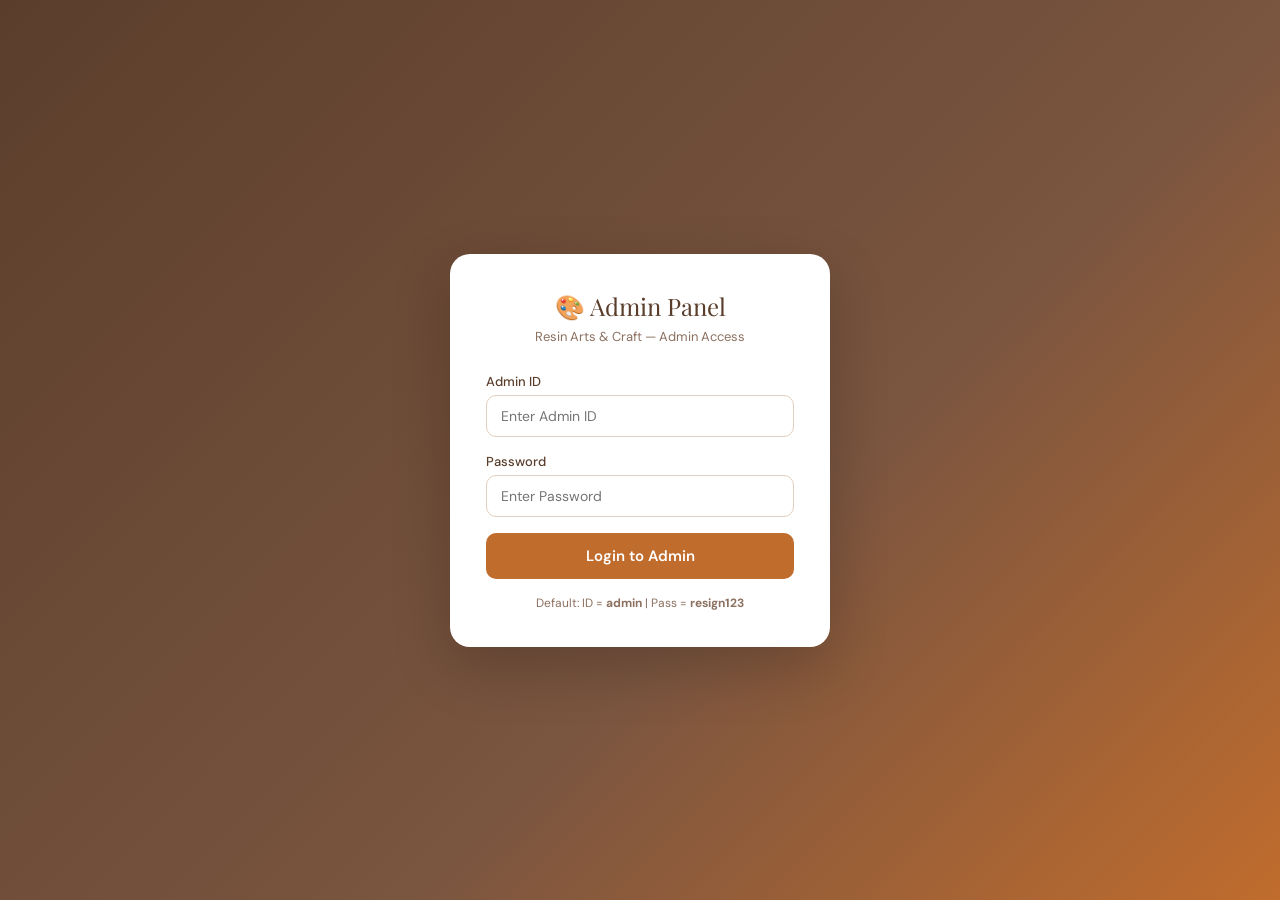
==== admin/index.html @ cc7c03fd "Add files via upload" ====
<!DOCTYPE html>
<html lang="en">
<head>
<meta charset="UTF-8">
<meta name="viewport" content="width=device-width, initial-scale=1.0">
<title>Admin — Resin Arts & Craft</title>
<link href="https://fonts.googleapis.com/css2?family=Playfair+Display:wght@700&family=DM+Sans:wght@300;400;500;600&display=swap" rel="stylesheet">
<style>
:root {
  --brown: #5a3e2b; --amber: #c06c2d; --amber-light: #e8956d;
  --amber-pale: #fde8d8; --cream: #fdf6ee; --warm: #f5ebe0;
  --text: #2d1f14; --muted: #8c7060; --white: #ffffff;
  --success: #2d7a4f; --danger: #c0392b; --pending: #e67e22;
  --confirmed: #2980b9; --shipped: #8e44ad; --delivered: #27ae60;
}
* { box-sizing: border-box; margin: 0; padding: 0; }
body { font-family: 'DM Sans', sans-serif; background: var(--cream); color: var(--text); }

/* LOGIN SCREEN */
#loginScreen {
  min-height: 100vh; display: flex; align-items: center; justify-content: center;
  background: linear-gradient(135deg, var(--brown) 0%, #7a5540 60%, var(--amber) 100%);
  padding: 20px;
}
.login-card {
  background: white; border-radius: 20px; padding: 36px;
  width: 100%; max-width: 380px; box-shadow: 0 20px 60px rgba(0,0,0,0.2);
}
.login-logo { font-family: 'Playfair Display', serif; font-size: 24px; color: var(--brown); text-align: center; margin-bottom: 6px; }
.login-sub { text-align: center; color: var(--muted); font-size: 13px; margin-bottom: 28px; }
.form-group { margin-bottom: 16px; }
.form-group label { display: block; font-size: 13px; font-weight: 500; color: var(--brown); margin-bottom: 5px; }
.form-group input {
  width: 100%; padding: 11px 14px; border: 1.5px solid #e0d0c0;
  border-radius: 10px; font-size: 14px; font-family: 'DM Sans', sans-serif;
  color: var(--text); transition: border-color 0.2s;
}
.form-group input:focus { outline: none; border-color: var(--amber); }
.btn-primary {
  width: 100%; padding: 13px; background: var(--amber); color: white;
  border: none; border-radius: 10px; font-size: 15px; font-weight: 600;
  cursor: pointer; font-family: 'DM Sans', sans-serif; transition: background 0.2s;
}
.btn-primary:hover { background: #a85a24; }
.login-err { color: var(--danger); font-size: 13px; text-align: center; margin-bottom: 12px; display: none; }

/* ADMIN APP */
#adminApp { display: none; }

/* SIDEBAR */
.sidebar {
  position: fixed; left: 0; top: 0; bottom: 0; width: 230px;
  background: var(--brown); z-index: 100; overflow-y: auto;
  transition: transform 0.3s;
}
@media (max-width: 700px) {
  .sidebar { transform: translateX(-100%); }
  .sidebar.open { transform: translateX(0); }
}
.sidebar-logo { padding: 24px 20px 16px; border-bottom: 1px solid rgba(255,255,255,0.1); }
.sidebar-logo .s-title { font-family: 'Playfair Display', serif; color: white; font-size: 17px; }
.sidebar-logo .s-sub { color: rgba(255,255,255,0.55); font-size: 11px; margin-top: 2px; }
.nav-item {
  display: flex; align-items: center; gap: 10px;
  padding: 13px 20px; color: rgba(255,255,255,0.7); cursor: pointer;
  font-size: 14px; font-weight: 500; transition: all 0.18s;
  border-left: 3px solid transparent;
}
.nav-item:hover { color: white; background: rgba(255,255,255,0.07); }
.nav-item.active { color: white; background: rgba(255,255,255,0.12); border-left-color: var(--amber-light); }
.nav-icon { font-size: 18px; width: 22px; text-align: center; }
.nav-badge { margin-left: auto; background: var(--amber-light); color: white; border-radius: 10px; padding: 1px 8px; font-size: 11px; font-weight: 700; }
.nav-section { padding: 16px 20px 6px; font-size: 10px; text-transform: uppercase; letter-spacing: 1px; color: rgba(255,255,255,0.35); font-weight: 600; }
.sidebar-logout {
  position: sticky; bottom: 0;
  padding: 14px 20px; border-top: 1px solid rgba(255,255,255,0.1);
  color: rgba(255,255,255,0.6); cursor: pointer; font-size: 14px;
  display: flex; align-items: center; gap: 8px;
  background: var(--brown); transition: color 0.18s;
}
.sidebar-logout:hover { color: white; }

/* MAIN CONTENT */
.main {
  margin-left: 230px; min-height: 100vh; padding: 0;
}
@media (max-width: 700px) { .main { margin-left: 0; } }

/* TOPBAR */
.topbar {
  background: white; border-bottom: 1px solid var(--warm);
  padding: 0 24px; height: 58px;
  display: flex; align-items: center; justify-content: space-between;
  position: sticky; top: 0; z-index: 50;
  box-shadow: 0 1px 8px rgba(0,0,0,0.05);
}
.topbar-title { font-size: 17px; font-weight: 600; color: var(--brown); }
.menu-toggle { display: none; background: none; border: none; font-size: 22px; cursor: pointer; color: var(--brown); }
@media (max-width: 700px) { .menu-toggle { display: block; } }
.topbar-right { display: flex; align-items: center; gap: 10px; }
.admin-badge { background: var(--amber-pale); color: var(--amber); border-radius: 8px; padding: 4px 10px; font-size: 12px; font-weight: 600; }

/* PAGE */
.page { padding: 24px; display: none; }
.page.active { display: block; }

/* STATS */
.stats-grid { display: grid; grid-template-columns: repeat(auto-fit, minmax(140px, 1fr)); gap: 14px; margin-bottom: 24px; }
.stat-card { background: white; border-radius: 14px; padding: 18px; box-shadow: 0 2px 12px rgba(90,62,43,0.08); }
.stat-icon { font-size: 26px; margin-bottom: 8px; }
.stat-num { font-size: 26px; font-weight: 700; color: var(--brown); }
.stat-label { font-size: 12px; color: var(--muted); margin-top: 2px; }
.stat-sub { font-size: 12px; color: var(--amber); font-weight: 600; margin-top: 2px; }

/* TABLE */
.section-card { background: white; border-radius: 14px; box-shadow: 0 2px 12px rgba(90,62,43,0.08); overflow: hidden; margin-bottom: 20px; }
.section-card-header { padding: 16px 20px; border-bottom: 1px solid var(--warm); display: flex; align-items: center; justify-content: space-between; flex-wrap: wrap; gap: 10px; }
.section-card-title { font-weight: 600; font-size: 16px; color: var(--brown); }
.table-wrap { overflow-x: auto; }
table { width: 100%; border-collapse: collapse; }
th { background: var(--cream); padding: 11px 14px; text-align: left; font-size: 12px; font-weight: 600; text-transform: uppercase; letter-spacing: 0.5px; color: var(--muted); white-space: nowrap; }
td { padding: 11px 14px; border-top: 1px solid var(--warm); font-size: 13px; vertical-align: middle; }
tr:hover td { background: #fdf9f6; }
.product-thumb { width: 44px; height: 44px; border-radius: 8px; object-fit: cover; }
.tag { display: inline-block; border-radius: 20px; padding: 3px 10px; font-size: 11px; font-weight: 600; }
.tag-pending   { background: #fef3e2; color: var(--pending); }
.tag-confirmed { background: #e8f4fd; color: var(--confirmed); }
.tag-shipped   { background: #f4ecfe; color: var(--shipped); }
.tag-delivered { background: #e8f8f0; color: var(--delivered); }
.tag-cancelled { background: #fde8e8; color: var(--danger); }
.tag-cat { background: var(--amber-pale); color: var(--amber); }

/* BUTTONS */
.btn-sm { padding: 5px 12px; border-radius: 7px; font-size: 12px; font-weight: 600; cursor: pointer; border: none; font-family: 'DM Sans', sans-serif; transition: all 0.18s; }
.btn-danger { background: #fde8e8; color: var(--danger); }
.btn-danger:hover { background: var(--danger); color: white; }
.btn-edit { background: var(--amber-pale); color: var(--amber); }
.btn-edit:hover { background: var(--amber); color: white; }
.btn-view { background: #e8f4fd; color: var(--confirmed); }
.btn-view:hover { background: var(--confirmed); color: white; }
.btn-add { background: var(--amber); color: white; border: none; border-radius: 10px; padding: 9px 18px; font-size: 13px; font-weight: 600; cursor: pointer; font-family: 'DM Sans', sans-serif; transition: background 0.2s; }
.btn-add:hover { background: #a85a24; }

/* SEARCH */
.table-search { padding: 8px 14px; border: 1.5px solid #e0d0c0; border-radius: 8px; font-size: 13px; font-family: 'DM Sans', sans-serif; width: min(200px, 100%); }
.table-search:focus { outline: none; border-color: var(--amber); }
select.table-search { width: auto; cursor: pointer; }

/* MODAL */
.modal-overlay {
  position: fixed; inset: 0; background: rgba(0,0,0,0.5);
  z-index: 400; display: flex; align-items: center; justify-content: center;
  padding: 16px; opacity: 0; pointer-events: none; transition: opacity 0.22s;
}
.modal-overlay.show { opacity: 1; pointer-events: all; }
.modal-box {
  background: white; border-radius: 18px; width: 100%; max-width: 500px;
  padding: 26px; box-shadow: 0 20px 60px rgba(0,0,0,0.2);
  transform: translateY(24px); transition: transform 0.25s;
  max-height: 90vh; overflow-y: auto;
}
.modal-overlay.show .modal-box { transform: translateY(0); }
.modal-header { display: flex; align-items: center; justify-content: space-between; margin-bottom: 20px; }
.modal-header h3 { font-family: 'Playfair Display', serif; font-size: 20px; color: var(--brown); }
.btn-close { background: none; border: none; font-size: 24px; cursor: pointer; color: var(--muted); line-height: 1; }
.modal-actions { display: flex; gap: 10px; margin-top: 20px; }
.btn-cancel-modal { flex: 1; padding: 11px; background: var(--warm); color: var(--brown); border: none; border-radius: 9px; cursor: pointer; font-size: 14px; font-family: 'DM Sans', sans-serif; }
.btn-save { flex: 2; padding: 11px; background: var(--amber); color: white; border: none; border-radius: 9px; cursor: pointer; font-size: 14px; font-weight: 600; font-family: 'DM Sans', sans-serif; }

/* IMAGE PREVIEW */
.img-preview { width: 100%; height: 160px; object-fit: cover; border-radius: 10px; margin-top: 8px; display: none; }
.img-preview.show { display: block; }
.upload-area {
  border: 2px dashed #e0d0c0; border-radius: 10px; padding: 20px;
  text-align: center; cursor: pointer; transition: border-color 0.2s; position: relative;
}
.upload-area:hover { border-color: var(--amber); }
.upload-area input { position: absolute; inset: 0; opacity: 0; cursor: pointer; }
.upload-area p { color: var(--muted); font-size: 13px; }
.upload-area .u-icon { font-size: 28px; margin-bottom: 6px; }

/* ORDER DETAIL */
.order-detail-grid { display: grid; gap: 10px; }
.order-detail-row { display: flex; justify-content: space-between; font-size: 14px; padding: 6px 0; border-bottom: 1px solid var(--warm); }
.order-detail-row:last-child { border: none; }
.order-detail-label { color: var(--muted); }
.order-detail-val { font-weight: 600; text-align: right; max-width: 60%; word-break: break-word; }
.status-select { border: 1.5px solid #e0d0c0; border-radius: 8px; padding: 5px 10px; font-size: 13px; font-family: 'DM Sans', sans-serif; cursor: pointer; }

/* TOAST */
.toast {
  position: fixed; bottom: 24px; left: 50%; transform: translateX(-50%) translateY(60px);
  background: var(--success); color: white; border-radius: 12px;
  padding: 12px 22px; font-size: 14px; font-weight: 500;
  z-index: 9999; transition: transform 0.3s, opacity 0.3s; opacity: 0; white-space: nowrap;
}
.toast.show { transform: translateX(-50%) translateY(0); opacity: 1; }

/* EMPTY */
.empty-state { text-align: center; padding: 50px 20px; color: var(--muted); }
.empty-state .icon { font-size: 40px; margin-bottom: 10px; }

/* MOBILE OVERLAY */
.mob-overlay { display: none; position: fixed; inset: 0; background: rgba(0,0,0,0.4); z-index: 90; }
@media (max-width: 700px) { .mob-overlay.show { display: block; } }
</style>
</head>
<body>

<!-- LOGIN SCREEN -->
<div id="loginScreen">
  <div class="login-card">
    <div class="login-logo">🎨 Admin Panel</div>
    <div class="login-sub">Resin Arts & Craft — Admin Access</div>
    <div class="login-err" id="loginErr">Incorrect ID or password</div>
    <div class="form-group">
      <label>Admin ID</label>
      <input type="text" id="adminId" placeholder="Enter Admin ID" autocomplete="off">
    </div>
    <div class="form-group">
      <label>Password</label>
      <input type="password" id="adminPass" placeholder="Enter Password">
    </div>
    <button class="btn-primary" onclick="doAdminLogin()">Login to Admin</button>
    <p style="text-align:center;margin-top:16px;font-size:12px;color:var(--muted)">Default: ID = <strong>admin</strong> | Pass = <strong>resign123</strong></p>
  </div>
</div>

<!-- ADMIN APP -->
<div id="adminApp">
  <div class="mob-overlay" id="mobOverlay" onclick="closeSidebar()"></div>

  <!-- SIDEBAR -->
  <div class="sidebar" id="sidebar">
    <div class="sidebar-logo">
      <div class="s-title">Resin Arts & Craft</div>
      <div class="s-sub">Admin Dashboard</div>
    </div>
    <div class="nav-section">Main</div>
    <div class="nav-item active" onclick="showPage('dashboard', this)">
      <span class="nav-icon">📊</span> Dashboard
    </div>
    <div class="nav-section">Store</div>
    <div class="nav-item" onclick="showPage('products', this)">
      <span class="nav-icon">📦</span> Products
    </div>
    <div class="nav-item" onclick="showPage('orders', this)" id="navOrders">
      <span class="nav-icon">🛍</span> Orders
      <span class="nav-badge" id="pendingBadge">0</span>
    </div>
    <div class="nav-section">Settings</div>
    <div class="nav-item" onclick="showPage('settings', this)">
      <span class="nav-icon">⚙️</span> Settings
    </div>
    <div class="sidebar-logout" onclick="adminLogout()">
      <span>🚪</span> Logout
    </div>
  </div>

  <!-- MAIN -->
  <div class="main">
    <div class="topbar">
      <div style="display:flex;align-items:center;gap:12px">
        <button class="menu-toggle" onclick="toggleSidebar()">☰</button>
        <span class="topbar-title" id="topbarTitle">Dashboard</span>
      </div>
      <div class="topbar-right">
        <span class="admin-badge">Admin</span>
      </div>
    </div>

    <!-- DASHBOARD PAGE -->
    <div class="page active" id="page-dashboard">
      <div class="stats-grid" id="statsGrid"></div>
      <div class="section-card">
        <div class="section-card-header">
          <span class="section-card-title">Recent Orders</span>
          <button class="btn-add" onclick="showPage('orders', document.querySelector('[onclick*=orders]'))">View All</button>
        </div>
        <div class="table-wrap">
          <table>
            <thead><tr><th>Order ID</th><th>Customer</th><th>Total</th><th>Status</th><th>Date</th></tr></thead>
            <tbody id="recentOrdersBody"></tbody>
          </table>
        </div>
      </div>
    </div>

    <!-- PRODUCTS PAGE -->
    <div class="page" id="page-products">
      <div class="section-card">
        <div class="section-card-header">
          <span class="section-card-title">All Products</span>
          <div style="display:flex;gap:8px;flex-wrap:wrap">
            <input type="text" class="table-search" placeholder="Search..." id="productSearch" oninput="renderProductTable()">
            <button class="btn-add" onclick="openProductModal()">+ Add Product</button>
          </div>
        </div>
        <div class="table-wrap">
          <table>
            <thead><tr><th>Image</th><th>Name</th><th>Price</th><th>Category</th><th>Actions</th></tr></thead>
            <tbody id="productTableBody"></tbody>
          </table>
        </div>
      </div>
    </div>

    <!-- ORDERS PAGE -->
    <div class="page" id="page-orders">
      <div class="section-card">
        <div class="section-card-header">
          <span class="section-card-title">All Orders</span>
          <div style="display:flex;gap:8px;flex-wrap:wrap">
            <input type="text" class="table-search" placeholder="Search..." id="orderSearch" oninput="renderOrderTable()">
            <select class="table-search" id="statusFilter" onchange="renderOrderTable()">
              <option value="">All Status</option>
              <option value="Pending">Pending</option>
              <option value="Confirmed">Confirmed</option>
              <option value="Shipped">Shipped</option>
              <option value="Delivered">Delivered</option>
              <option value="Cancelled">Cancelled</option>
            </select>
          </div>
        </div>
        <div class="table-wrap">
          <table>
            <thead><tr><th>Order ID</th><th>Customer</th><th>Phone</th><th>Items</th><th>Total</th><th>Status</th><th>Date</th><th>Actions</th></tr></thead>
            <tbody id="orderTableBody"></tbody>
          </table>
        </div>
      </div>
    </div>

    <!-- SETTINGS PAGE -->
    <div class="page" id="page-settings">
      <div class="section-card">
        <div class="section-card-header">
          <span class="section-card-title">Change Admin Password</span>
        </div>
        <div style="padding:20px;max-width:400px">
          <div class="form-group"><label>Current Password</label><input type="password" id="currPass" placeholder="Current password"></div>
          <div class="form-group"><label>New Password</label><input type="password" id="newPass" placeholder="New password (min 6 chars)"></div>
          <div class="form-group"><label>Confirm New Password</label><input type="password" id="confPass" placeholder="Confirm new password"></div>
          <button class="btn-primary" onclick="changePassword()">Update Password</button>
        </div>
      </div>
      <div class="section-card" style="margin-top:20px">
        <div class="section-card-header"><span class="section-card-title">Danger Zone</span></div>
        <div style="padding:20px">
          <p style="font-size:13px;color:var(--muted);margin-bottom:14px">These actions are irreversible. Use with caution.</p>
          <button class="btn-sm btn-danger" style="padding:9px 16px;font-size:13px" onclick="clearAllOrders()">🗑 Clear All Orders</button>
        </div>
      </div>
    </div>
  </div>
</div>

<!-- PRODUCT MODAL -->
<div class="modal-overlay" id="productModal">
  <div class="modal-box">
    <div class="modal-header">
      <h3 id="productModalTitle">Add Product</h3>
      <button class="btn-close" onclick="closeProductModal()">×</button>
    </div>
    <div class="form-group"><label>Product Name *</label><input type="text" id="pName" placeholder="e.g. Resin Wall Clock"></div>
    <div class="form-group"><label>Price (₹) *</label><input type="number" id="pPrice" placeholder="e.g. 1200" min="0"></div>
    <div class="form-group"><label>Category *</label>
      <input type="text" id="pCat" placeholder="e.g. Home Décor, Jewellery, Frames..." list="catList">
      <datalist id="catList"></datalist>
    </div>
    <div class="form-group"><label>Description</label><textarea id="pDesc" style="width:100%;padding:10px 14px;border:1.5px solid #e0d0c0;border-radius:10px;font-size:14px;font-family:'DM Sans',sans-serif;resize:none;height:80px" placeholder="Short description of the product..."></textarea></div>
    <div class="form-group">
      <label>Product Image</label>
      <div class="upload-area" id="uploadArea">
        <input type="file" id="pImage" accept="image/*" onchange="previewImage(this)">
        <div class="u-icon">📷</div>
        <p>Click to upload image (JPG, PNG)</p>
      </div>
      <img class="img-preview" id="imgPreview" alt="Preview">
    </div>
    <div class="modal-actions">
      <button class="btn-cancel-modal" onclick="closeProductModal()">Cancel</button>
      <button class="btn-save" onclick="saveProduct()">Save Product</button>
    </div>
  </div>
</div>

<!-- ORDER DETAIL MODAL -->
<div class="modal-overlay" id="orderDetailModal">
  <div class="modal-box" id="orderDetailBox"></div>
</div>

<!-- TOAST -->
<div class="toast" id="toast"></div>

<script>
// ══════════════════════════════════════════
// DATA
// ══════════════════════════════════════════
const PRODUCTS_KEY = 'resign_products';
const ORDERS_KEY   = 'resign_orders';
const ADMIN_KEY    = 'resign_admin';

function getProducts() { try { return JSON.parse(localStorage.getItem(PRODUCTS_KEY)) || []; } catch(e) { return []; } }
function getOrders()   { try { return JSON.parse(localStorage.getItem(ORDERS_KEY))   || []; } catch(e) { return []; } }
function getAdmin()    { try { return JSON.parse(localStorage.getItem(ADMIN_KEY))    || { id: 'admin', password: 'resign123' }; } catch(e) { return { id: 'admin', password: 'resign123' }; } }
function saveProducts(d) { localStorage.setItem(PRODUCTS_KEY, JSON.stringify(d)); }
function saveOrders(d)   { localStorage.setItem(ORDERS_KEY, JSON.stringify(d)); }
function saveAdmin(d)    { localStorage.setItem(ADMIN_KEY, JSON.stringify(d)); }

// ══════════════════════════════════════════
// LOGIN
// ══════════════════════════════════════════
let adminSession = false;

function doAdminLogin() {
  const id   = document.getElementById('adminId').value.trim();
  const pass = document.getElementById('adminPass').value;
  const admin = getAdmin();
  if (id === admin.id && pass === admin.password) {
    adminSession = true;
    document.getElementById('loginScreen').style.display = 'none';
    document.getElementById('adminApp').style.display = 'block';
    initAdmin();
  } else {
    document.getElementById('loginErr').style.display = 'block';
    setTimeout(() => document.getElementById('loginErr').style.display = 'none', 3000);
  }
}

document.getElementById('adminPass').addEventListener('keydown', e => {
  if (e.key === 'Enter') doAdminLogin();
});

function adminLogout() {
  if (!confirm('Logout from admin?')) return;
  adminSession = false;
  document.getElementById('adminApp').style.display = 'none';
  document.getElementById('loginScreen').style.display = 'flex';
  document.getElementById('adminId').value = '';
  document.getElementById('adminPass').value = '';
}

// ══════════════════════════════════════════
// NAVIGATION
// ══════════════════════════════════════════
function showPage(name, el) {
  document.querySelectorAll('.page').forEach(p => p.classList.remove('active'));
  document.querySelectorAll('.nav-item').forEach(n => n.classList.remove('active'));
  document.getElementById('page-' + name).classList.add('active');
  if (el) el.classList.add('active');
  const titles = { dashboard: 'Dashboard', products: 'Products', orders: 'Orders', settings: 'Settings' };
  document.getElementById('topbarTitle').textContent = titles[name] || name;
  if (name === 'products') renderProductTable();
  if (name === 'orders') renderOrderTable();
  if (name === 'dashboard') renderDashboard();
  closeSidebar();
}

function toggleSidebar() {
  document.getElementById('sidebar').classList.toggle('open');
  document.getElementById('mobOverlay').classList.toggle('show');
}
function closeSidebar() {
  document.getElementById('sidebar').classList.remove('open');
  document.getElementById('mobOverlay').classList.remove('show');
}

// ══════════════════════════════════════════
// INIT
// ══════════════════════════════════════════
function initAdmin() {
  renderDashboard();
  updatePendingBadge();
}

function updatePendingBadge() {
  const orders = getOrders();
  const pending = orders.filter(o => o.status === 'Pending').length;
  document.getElementById('pendingBadge').textContent = pending;
}

// ══════════════════════════════════════════
// DASHBOARD
// ══════════════════════════════════════════
function renderDashboard() {
  const products = getProducts();
  const orders   = getOrders();
  const revenue  = orders.filter(o => o.status === 'Delivered').reduce((s, o) => s + (o.total || 0), 0);
  const pending  = orders.filter(o => o.status === 'Pending').length;

  document.getElementById('statsGrid').innerHTML = `
    <div class="stat-card"><div class="stat-icon">📦</div><div class="stat-num">${products.length}</div><div class="stat-label">Total Products</div></div>
    <div class="stat-card"><div class="stat-icon">🛍</div><div class="stat-num">${orders.length}</div><div class="stat-label">Total Orders</div><div class="stat-sub">${pending} Pending</div></div>
    <div class="stat-card"><div class="stat-icon">💰</div><div class="stat-num">₹${revenue.toLocaleString('en-IN')}</div><div class="stat-label">Revenue (Delivered)</div></div>
    <div class="stat-card"><div class="stat-icon">⏳</div><div class="stat-num">${pending}</div><div class="stat-label">Pending Orders</div></div>
  `;

  const recent = [...orders].reverse().slice(0, 6);
  const tbody = document.getElementById('recentOrdersBody');
  if (recent.length === 0) {
    tbody.innerHTML = `<tr><td colspan="5"><div class="empty-state"><div class="icon">🛍</div><p>No orders yet</p></div></td></tr>`;
    return;
  }
  tbody.innerHTML = recent.map(o => `
    <tr>
      <td><strong>${o.id}</strong></td>
      <td>${o.customerName}</td>
      <td><strong>₹${o.total}</strong></td>
      <td><span class="tag tag-${o.status.toLowerCase()}">${o.status}</span></td>
      <td style="color:var(--muted);font-size:12px">${o.date}</td>
    </tr>
  `).join('');
}

// ══════════════════════════════════════════
// PRODUCTS TABLE
// ══════════════════════════════════════════
function renderProductTable() {
  const products = getProducts();
  const search = (document.getElementById('productSearch')?.value || '').toLowerCase();
  const filtered = search ? products.filter(p =>
    p.name.toLowerCase().includes(search) || p.category.toLowerCase().includes(search)
  ) : products;

  const tbody = document.getElementById('productTableBody');
  if (filtered.length === 0) {
    tbody.innerHTML = `<tr><td colspan="5"><div class="empty-state"><div class="icon">📦</div><p>No products found</p></div></td></tr>`;
    return;
  }
  tbody.innerHTML = filtered.map(p => `
    <tr>
      <td><img class="product-thumb" src="../${p.image}" alt="${p.name}" onerror="this.style.display='none'"></td>
      <td><strong>${p.name}</strong></td>
      <td><strong>₹${p.price}</strong></td>
      <td><span class="tag tag-cat">${p.category}</span></td>
      <td>
        <button class="btn-sm btn-edit" onclick="editProduct(${p.id})">Edit</button>
        <button class="btn-sm btn-danger" onclick="deleteProduct(${p.id})" style="margin-left:6px">Delete</button>
      </td>
    </tr>
  `).join('');
}

// ══════════════════════════════════════════
// PRODUCT MODAL
// ══════════════════════════════════════════
let editingProductId = null;
let productImageData = null;

function openProductModal(id) {
  editingProductId = id || null;
  productImageData = null;
  document.getElementById('imgPreview').classList.remove('show');
  document.getElementById('pImage').value = '';

  // Fill category datalist
  const products = getProducts();
  const cats = [...new Set(products.map(p => p.category))];
  document.getElementById('catList').innerHTML = cats.map(c => `<option value="${c}">`).join('');

  if (id) {
    const p = products.find(x => x.id === id);
    document.getElementById('productModalTitle').textContent = 'Edit Product';
    document.getElementById('pName').value  = p.name;
    document.getElementById('pPrice').value = p.price;
    document.getElementById('pCat').value   = p.category;
    document.getElementById('pDesc').value  = p.description;
    if (p.image) {
      const img = document.getElementById('imgPreview');
      img.src = '../' + p.image;
      img.classList.add('show');
    }
  } else {
    document.getElementById('productModalTitle').textContent = 'Add Product';
    document.getElementById('pName').value  = '';
    document.getElementById('pPrice').value = '';
    document.getElementById('pCat').value   = '';
    document.getElementById('pDesc').value  = '';
  }
  document.getElementById('productModal').classList.add('show');
}

function editProduct(id) { openProductModal(id); }
function closeProductModal() { document.getElementById('productModal').classList.remove('show'); }

function previewImage(input) {
  const file = input.files[0];
  if (!file) return;
  const reader = new FileReader();
  reader.onload = e => {
    productImageData = e.target.result;
    const img = document.getElementById('imgPreview');
    img.src = productImageData;
    img.classList.add('show');
  };
  reader.readAsDataURL(file);
}

function saveProduct() {
  const name  = document.getElementById('pName').value.trim();
  const price = parseInt(document.getElementById('pPrice').value);
  const cat   = document.getElementById('pCat').value.trim();
  const desc  = document.getElementById('pDesc').value.trim();

  if (!name || !price || !cat) { showToast('Please fill Name, Price, and Category'); return; }

  let products = getProducts();

  if (editingProductId) {
    const idx = products.findIndex(p => p.id === editingProductId);
    if (idx === -1) return;
    products[idx].name        = name;
    products[idx].price       = price;
    products[idx].category    = cat;
    products[idx].description = desc;
    if (productImageData) products[idx].image = productImageData;
  } else {
    const newId = products.length > 0 ? Math.max(...products.map(p => p.id)) + 1 : 1;
    const fileInput = document.getElementById('pImage');
    let imageVal = productImageData || '';
    // If no image uploaded and adding new, use placeholder
    if (!imageVal && fileInput.files.length === 0) imageVal = '';
    products.push({ id: newId, name, price, category: cat, description: desc, image: imageVal });
  }

  saveProducts(products);
  closeProductModal();
  renderProductTable();
  showToast(editingProductId ? 'Product updated ✓' : 'Product added ✓');
}

function deleteProduct(id) {
  if (!confirm('Delete this product?')) return;
  let products = getProducts().filter(p => p.id !== id);
  saveProducts(products);
  renderProductTable();
  showToast('Product deleted');
}

// ══════════════════════════════════════════
// ORDERS TABLE
// ══════════════════════════════════════════
function renderOrderTable() {
  const orders = getOrders();
  const search = (document.getElementById('orderSearch')?.value || '').toLowerCase();
  const statusF = document.getElementById('statusFilter')?.value || '';

  let filtered = [...orders].reverse();
  if (search) filtered = filtered.filter(o =>
    o.id.toLowerCase().includes(search) ||
    o.customerName.toLowerCase().includes(search) ||
    o.phone.includes(search)
  );
  if (statusF) filtered = filtered.filter(o => o.status === statusF);

  const tbody = document.getElementById('orderTableBody');
  if (filtered.length === 0) {
    tbody.innerHTML = `<tr><td colspan="8"><div class="empty-state"><div class="icon">🛍</div><p>No orders found</p></div></td></tr>`;
    return;
  }

  tbody.innerHTML = filtered.map(o => `
    <tr>
      <td><strong style="font-size:11px">${o.id}</strong></td>
      <td>${o.customerName}</td>
      <td>${o.phone}</td>
      <td style="font-size:12px;color:var(--muted)">${o.items.map(i => `${i.name} ×${i.qty}`).join(', ')}</td>
      <td><strong>₹${o.total}</strong></td>
      <td>
        <select class="status-select" onchange="updateOrderStatus('${o.id}', this.value)">
          ${['Pending','Confirmed','Shipped','Delivered','Cancelled'].map(s =>
            `<option value="${s}" ${o.status === s ? 'selected' : ''}>${s}</option>`
          ).join('')}
        </select>
      </td>
      <td style="font-size:11px;color:var(--muted)">${o.date}</td>
      <td>
        <button class="btn-sm btn-view" onclick="viewOrder('${o.id}')">Details</button>
        <button class="btn-sm btn-danger" onclick="deleteOrder('${o.id}')" style="margin-left:4px">Delete</button>
      </td>
    </tr>
  `).join('');
}

function updateOrderStatus(orderId, status) {
  let orders = getOrders();
  const o = orders.find(x => x.id === orderId);
  if (o) { o.status = status; saveOrders(orders); }
  updatePendingBadge();
  showToast(`Order ${orderId} → ${status}`);
}

function deleteOrder(id) {
  if (!confirm('Delete this order?')) return;
  let orders = getOrders().filter(o => o.id !== id);
  saveOrders(orders);
  renderOrderTable();
  updatePendingBadge();
  showToast('Order deleted');
}

function viewOrder(id) {
  const orders = getOrders();
  const o = orders.find(x => x.id === id);
  if (!o) return;
  const box = document.getElementById('orderDetailBox');
  box.innerHTML = `
    <div class="modal-header">
      <h3>Order Details</h3>
      <button class="btn-close" onclick="closeOrderDetail()">×</button>
    </div>
    <div class="order-detail-grid">
      <div class="order-detail-row"><span class="order-detail-label">Order ID</span><span class="order-detail-val">${o.id}</span></div>
      <div class="order-detail-row"><span class="order-detail-label">Date</span><span class="order-detail-val">${o.date}</span></div>
      <div class="order-detail-row"><span class="order-detail-label">Customer</span><span class="order-detail-val">${o.customerName}</span></div>
      <div class="order-detail-row"><span class="order-detail-label">Phone</span><span class="order-detail-val">${o.phone}</span></div>
      <div class="order-detail-row"><span class="order-detail-label">Email</span><span class="order-detail-val">${o.email || '—'}</span></div>
      <div class="order-detail-row"><span class="order-detail-label">Address</span><span class="order-detail-val">${o.address}</span></div>
      <div class="order-detail-row"><span class="order-detail-label">Items</span><span class="order-detail-val">${o.items.map(i => `${i.name} ×${i.qty} (₹${i.price * i.qty})`).join('<br>')}</span></div>
      <div class="order-detail-row"><span class="order-detail-label">Total</span><span class="order-detail-val" style="color:var(--amber);font-size:16px">₹${o.total}</span></div>
      ${o.note ? `<div class="order-detail-row"><span class="order-detail-label">Note</span><span class="order-detail-val">${o.note}</span></div>` : ''}
      <div class="order-detail-row">
        <span class="order-detail-label">Status</span>
        <select class="status-select" onchange="updateOrderStatus('${o.id}', this.value);closeOrderDetail()">
          ${['Pending','Confirmed','Shipped','Delivered','Cancelled'].map(s =>
            `<option value="${s}" ${o.status === s ? 'selected' : ''}>${s}</option>`
          ).join('')}
        </select>
      </div>
    </div>
  `;
  document.getElementById('orderDetailModal').classList.add('show');
}
function closeOrderDetail() {
  document.getElementById('orderDetailModal').classList.remove('show');
}

// ══════════════════════════════════════════
// SETTINGS
// ══════════════════════════════════════════
function changePassword() {
  const curr = document.getElementById('currPass').value;
  const nw   = document.getElementById('newPass').value;
  const conf = document.getElementById('confPass').value;
  const admin = getAdmin();
  if (curr !== admin.password) { alert('Current password is incorrect.'); return; }
  if (nw.length < 6) { alert('New password must be at least 6 characters.'); return; }
  if (nw !== conf) { alert('Passwords do not match.'); return; }
  admin.password = nw;
  saveAdmin(admin);
  document.getElementById('currPass').value = '';
  document.getElementById('newPass').value  = '';
  document.getElementById('confPass').value = '';
  showToast('Password updated successfully ✓');
}

function clearAllOrders() {
  if (!confirm('This will permanently delete ALL orders. Are you sure?')) return;
  saveOrders([]);
  updatePendingBadge();
  renderDashboard();
  showToast('All orders cleared');
}

// ══════════════════════════════════════════
// HELPERS
// ══════════════════════════════════════════
function showToast(msg) {
  const t = document.getElementById('toast');
  t.textContent = msg;
  t.classList.add('show');
  setTimeout(() => t.classList.remove('show'), 2800);
}

// Close modals on overlay click
document.getElementById('productModal').addEventListener('click', function(e) {
  if (e.target === this) closeProductModal();
});
document.getElementById('orderDetailModal').addEventListener('click', function(e) {
  if (e.target === this) closeOrderDetail();
});
</script>
</body>
</html>
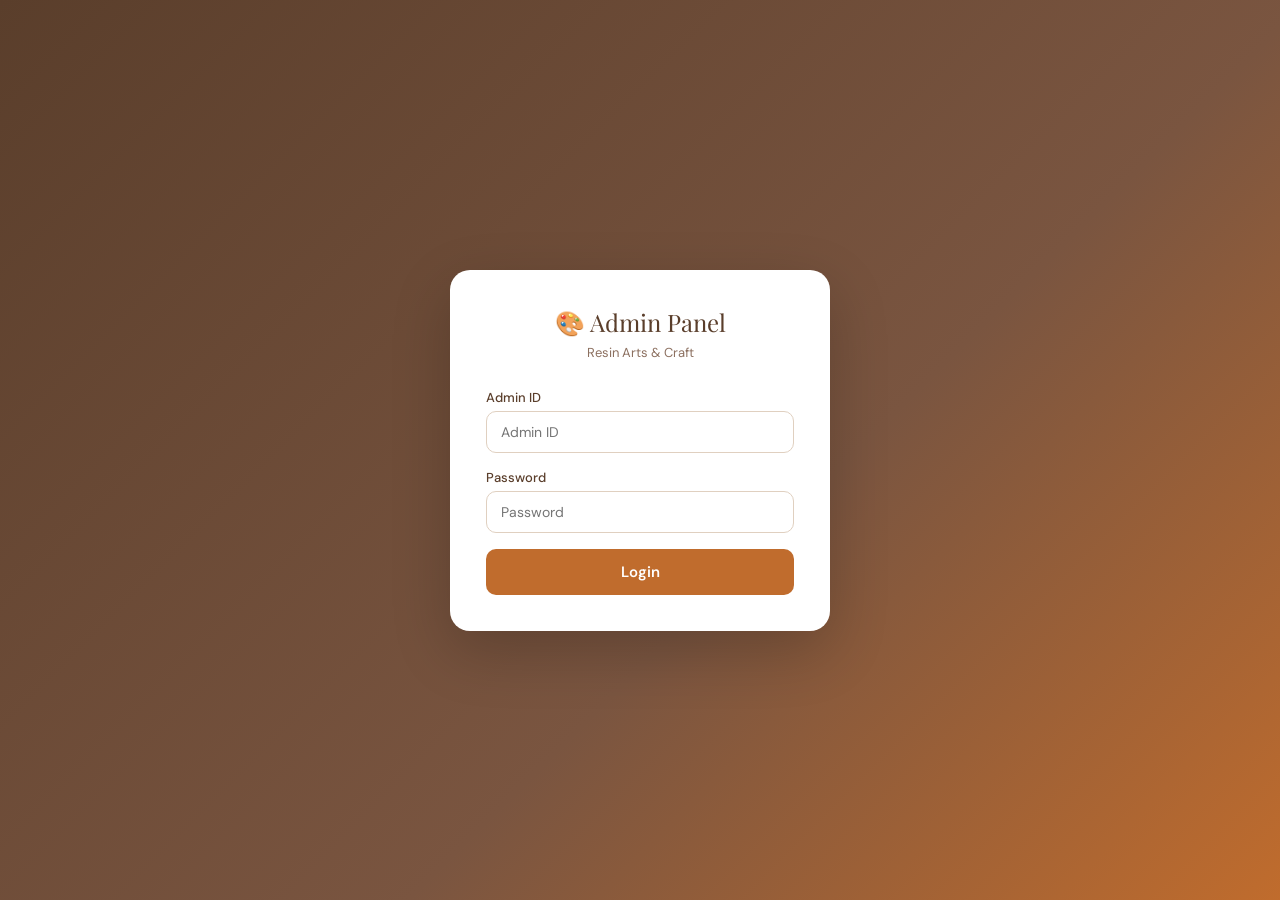
==== commit 0aad8171: "Update fmt.Println message from 'Hello' to 'Goodbye'" ====
--- a/admin/index.html
+++ b/admin/index.html
@@ -6,348 +6,222 @@
 <title>Admin — Resin Arts & Craft</title>
 <link href="https://fonts.googleapis.com/css2?family=Playfair+Display:wght@700&family=DM+Sans:wght@300;400;500;600&display=swap" rel="stylesheet">
 <style>
-:root {
-  --brown: #5a3e2b; --amber: #c06c2d; --amber-light: #e8956d;
-  --amber-pale: #fde8d8; --cream: #fdf6ee; --warm: #f5ebe0;
-  --text: #2d1f14; --muted: #8c7060; --white: #ffffff;
-  --success: #2d7a4f; --danger: #c0392b; --pending: #e67e22;
-  --confirmed: #2980b9; --shipped: #8e44ad; --delivered: #27ae60;
-}
-* { box-sizing: border-box; margin: 0; padding: 0; }
-body { font-family: 'DM Sans', sans-serif; background: var(--cream); color: var(--text); }
-
-/* LOGIN SCREEN */
-#loginScreen {
-  min-height: 100vh; display: flex; align-items: center; justify-content: center;
-  background: linear-gradient(135deg, var(--brown) 0%, #7a5540 60%, var(--amber) 100%);
-  padding: 20px;
-}
-.login-card {
-  background: white; border-radius: 20px; padding: 36px;
-  width: 100%; max-width: 380px; box-shadow: 0 20px 60px rgba(0,0,0,0.2);
-}
-.login-logo { font-family: 'Playfair Display', serif; font-size: 24px; color: var(--brown); text-align: center; margin-bottom: 6px; }
-.login-sub { text-align: center; color: var(--muted); font-size: 13px; margin-bottom: 28px; }
-.form-group { margin-bottom: 16px; }
-.form-group label { display: block; font-size: 13px; font-weight: 500; color: var(--brown); margin-bottom: 5px; }
-.form-group input {
-  width: 100%; padding: 11px 14px; border: 1.5px solid #e0d0c0;
-  border-radius: 10px; font-size: 14px; font-family: 'DM Sans', sans-serif;
-  color: var(--text); transition: border-color 0.2s;
-}
-.form-group input:focus { outline: none; border-color: var(--amber); }
-.btn-primary {
-  width: 100%; padding: 13px; background: var(--amber); color: white;
-  border: none; border-radius: 10px; font-size: 15px; font-weight: 600;
-  cursor: pointer; font-family: 'DM Sans', sans-serif; transition: background 0.2s;
-}
-.btn-primary:hover { background: #a85a24; }
-.login-err { color: var(--danger); font-size: 13px; text-align: center; margin-bottom: 12px; display: none; }
-
-/* ADMIN APP */
-#adminApp { display: none; }
-
-/* SIDEBAR */
-.sidebar {
-  position: fixed; left: 0; top: 0; bottom: 0; width: 230px;
-  background: var(--brown); z-index: 100; overflow-y: auto;
-  transition: transform 0.3s;
-}
-@media (max-width: 700px) {
-  .sidebar { transform: translateX(-100%); }
-  .sidebar.open { transform: translateX(0); }
-}
-.sidebar-logo { padding: 24px 20px 16px; border-bottom: 1px solid rgba(255,255,255,0.1); }
-.sidebar-logo .s-title { font-family: 'Playfair Display', serif; color: white; font-size: 17px; }
-.sidebar-logo .s-sub { color: rgba(255,255,255,0.55); font-size: 11px; margin-top: 2px; }
-.nav-item {
-  display: flex; align-items: center; gap: 10px;
-  padding: 13px 20px; color: rgba(255,255,255,0.7); cursor: pointer;
-  font-size: 14px; font-weight: 500; transition: all 0.18s;
-  border-left: 3px solid transparent;
-}
-.nav-item:hover { color: white; background: rgba(255,255,255,0.07); }
-.nav-item.active { color: white; background: rgba(255,255,255,0.12); border-left-color: var(--amber-light); }
-.nav-icon { font-size: 18px; width: 22px; text-align: center; }
-.nav-badge { margin-left: auto; background: var(--amber-light); color: white; border-radius: 10px; padding: 1px 8px; font-size: 11px; font-weight: 700; }
-.nav-section { padding: 16px 20px 6px; font-size: 10px; text-transform: uppercase; letter-spacing: 1px; color: rgba(255,255,255,0.35); font-weight: 600; }
-.sidebar-logout {
-  position: sticky; bottom: 0;
-  padding: 14px 20px; border-top: 1px solid rgba(255,255,255,0.1);
-  color: rgba(255,255,255,0.6); cursor: pointer; font-size: 14px;
-  display: flex; align-items: center; gap: 8px;
-  background: var(--brown); transition: color 0.18s;
-}
-.sidebar-logout:hover { color: white; }
-
-/* MAIN CONTENT */
-.main {
-  margin-left: 230px; min-height: 100vh; padding: 0;
-}
-@media (max-width: 700px) { .main { margin-left: 0; } }
-
-/* TOPBAR */
-.topbar {
-  background: white; border-bottom: 1px solid var(--warm);
-  padding: 0 24px; height: 58px;
-  display: flex; align-items: center; justify-content: space-between;
-  position: sticky; top: 0; z-index: 50;
-  box-shadow: 0 1px 8px rgba(0,0,0,0.05);
-}
-.topbar-title { font-size: 17px; font-weight: 600; color: var(--brown); }
-.menu-toggle { display: none; background: none; border: none; font-size: 22px; cursor: pointer; color: var(--brown); }
-@media (max-width: 700px) { .menu-toggle { display: block; } }
-.topbar-right { display: flex; align-items: center; gap: 10px; }
-.admin-badge { background: var(--amber-pale); color: var(--amber); border-radius: 8px; padding: 4px 10px; font-size: 12px; font-weight: 600; }
-
-/* PAGE */
-.page { padding: 24px; display: none; }
-.page.active { display: block; }
-
-/* STATS */
-.stats-grid { display: grid; grid-template-columns: repeat(auto-fit, minmax(140px, 1fr)); gap: 14px; margin-bottom: 24px; }
-.stat-card { background: white; border-radius: 14px; padding: 18px; box-shadow: 0 2px 12px rgba(90,62,43,0.08); }
-.stat-icon { font-size: 26px; margin-bottom: 8px; }
-.stat-num { font-size: 26px; font-weight: 700; color: var(--brown); }
-.stat-label { font-size: 12px; color: var(--muted); margin-top: 2px; }
-.stat-sub { font-size: 12px; color: var(--amber); font-weight: 600; margin-top: 2px; }
-
-/* TABLE */
-.section-card { background: white; border-radius: 14px; box-shadow: 0 2px 12px rgba(90,62,43,0.08); overflow: hidden; margin-bottom: 20px; }
-.section-card-header { padding: 16px 20px; border-bottom: 1px solid var(--warm); display: flex; align-items: center; justify-content: space-between; flex-wrap: wrap; gap: 10px; }
-.section-card-title { font-weight: 600; font-size: 16px; color: var(--brown); }
-.table-wrap { overflow-x: auto; }
-table { width: 100%; border-collapse: collapse; }
-th { background: var(--cream); padding: 11px 14px; text-align: left; font-size: 12px; font-weight: 600; text-transform: uppercase; letter-spacing: 0.5px; color: var(--muted); white-space: nowrap; }
-td { padding: 11px 14px; border-top: 1px solid var(--warm); font-size: 13px; vertical-align: middle; }
-tr:hover td { background: #fdf9f6; }
-.product-thumb { width: 44px; height: 44px; border-radius: 8px; object-fit: cover; }
-.tag { display: inline-block; border-radius: 20px; padding: 3px 10px; font-size: 11px; font-weight: 600; }
-.tag-pending   { background: #fef3e2; color: var(--pending); }
-.tag-confirmed { background: #e8f4fd; color: var(--confirmed); }
-.tag-shipped   { background: #f4ecfe; color: var(--shipped); }
-.tag-delivered { background: #e8f8f0; color: var(--delivered); }
-.tag-cancelled { background: #fde8e8; color: var(--danger); }
-.tag-cat { background: var(--amber-pale); color: var(--amber); }
-
-/* BUTTONS */
-.btn-sm { padding: 5px 12px; border-radius: 7px; font-size: 12px; font-weight: 600; cursor: pointer; border: none; font-family: 'DM Sans', sans-serif; transition: all 0.18s; }
-.btn-danger { background: #fde8e8; color: var(--danger); }
-.btn-danger:hover { background: var(--danger); color: white; }
-.btn-edit { background: var(--amber-pale); color: var(--amber); }
-.btn-edit:hover { background: var(--amber); color: white; }
-.btn-view { background: #e8f4fd; color: var(--confirmed); }
-.btn-view:hover { background: var(--confirmed); color: white; }
-.btn-add { background: var(--amber); color: white; border: none; border-radius: 10px; padding: 9px 18px; font-size: 13px; font-weight: 600; cursor: pointer; font-family: 'DM Sans', sans-serif; transition: background 0.2s; }
-.btn-add:hover { background: #a85a24; }
-
-/* SEARCH */
-.table-search { padding: 8px 14px; border: 1.5px solid #e0d0c0; border-radius: 8px; font-size: 13px; font-family: 'DM Sans', sans-serif; width: min(200px, 100%); }
-.table-search:focus { outline: none; border-color: var(--amber); }
-select.table-search { width: auto; cursor: pointer; }
-
-/* MODAL */
-.modal-overlay {
-  position: fixed; inset: 0; background: rgba(0,0,0,0.5);
-  z-index: 400; display: flex; align-items: center; justify-content: center;
-  padding: 16px; opacity: 0; pointer-events: none; transition: opacity 0.22s;
-}
-.modal-overlay.show { opacity: 1; pointer-events: all; }
-.modal-box {
-  background: white; border-radius: 18px; width: 100%; max-width: 500px;
-  padding: 26px; box-shadow: 0 20px 60px rgba(0,0,0,0.2);
-  transform: translateY(24px); transition: transform 0.25s;
-  max-height: 90vh; overflow-y: auto;
-}
-.modal-overlay.show .modal-box { transform: translateY(0); }
-.modal-header { display: flex; align-items: center; justify-content: space-between; margin-bottom: 20px; }
-.modal-header h3 { font-family: 'Playfair Display', serif; font-size: 20px; color: var(--brown); }
-.btn-close { background: none; border: none; font-size: 24px; cursor: pointer; color: var(--muted); line-height: 1; }
-.modal-actions { display: flex; gap: 10px; margin-top: 20px; }
-.btn-cancel-modal { flex: 1; padding: 11px; background: var(--warm); color: var(--brown); border: none; border-radius: 9px; cursor: pointer; font-size: 14px; font-family: 'DM Sans', sans-serif; }
-.btn-save { flex: 2; padding: 11px; background: var(--amber); color: white; border: none; border-radius: 9px; cursor: pointer; font-size: 14px; font-weight: 600; font-family: 'DM Sans', sans-serif; }
-
-/* IMAGE PREVIEW */
-.img-preview { width: 100%; height: 160px; object-fit: cover; border-radius: 10px; margin-top: 8px; display: none; }
-.img-preview.show { display: block; }
-.upload-area {
-  border: 2px dashed #e0d0c0; border-radius: 10px; padding: 20px;
-  text-align: center; cursor: pointer; transition: border-color 0.2s; position: relative;
-}
-.upload-area:hover { border-color: var(--amber); }
-.upload-area input { position: absolute; inset: 0; opacity: 0; cursor: pointer; }
-.upload-area p { color: var(--muted); font-size: 13px; }
-.upload-area .u-icon { font-size: 28px; margin-bottom: 6px; }
+:root{--brown:#5a3e2b;--amber:#c06c2d;--amber-light:#e8956d;--amber-pale:#fde8d8;--cream:#fdf6ee;--warm:#f5ebe0;--text:#2d1f14;--muted:#8c7060;--success:#2d7a4f;--danger:#c0392b;}
+*{box-sizing:border-box;margin:0;padding:0;}
+body{font-family:'DM Sans',sans-serif;background:var(--cream);color:var(--text);}
+#loginScreen{min-height:100vh;display:flex;align-items:center;justify-content:center;background:linear-gradient(135deg,var(--brown) 0%,#7a5540 60%,var(--amber) 100%);padding:20px;}
+.login-card{background:#fff;border-radius:20px;padding:36px;width:100%;max-width:380px;box-shadow:0 20px 60px rgba(0,0,0,.2);}
+.login-logo{font-family:'Playfair Display',serif;font-size:24px;color:var(--brown);text-align:center;margin-bottom:6px;}
+.login-sub{text-align:center;color:var(--muted);font-size:13px;margin-bottom:28px;}
+.form-group{margin-bottom:16px;}
+.form-group label{display:block;font-size:13px;font-weight:500;color:var(--brown);margin-bottom:5px;}
+.form-group input,.form-group textarea,.form-group select{width:100%;padding:11px 14px;border:1.5px solid #e0d0c0;border-radius:10px;font-size:14px;font-family:'DM Sans',sans-serif;color:var(--text);transition:border-color .2s;}
+.form-group input:focus,.form-group textarea:focus,.form-group select:focus{outline:none;border-color:var(--amber);}
+.form-group textarea{resize:none;height:72px;}
+.btn-primary{width:100%;padding:13px;background:var(--amber);color:#fff;border:none;border-radius:10px;font-size:15px;font-weight:600;cursor:pointer;font-family:'DM Sans',sans-serif;transition:background .2s;}
+.btn-primary:hover{background:#a85a24;}
+.login-err{color:var(--danger);font-size:13px;text-align:center;margin-bottom:12px;display:none;}
+#adminApp{display:none;}
+.sidebar{position:fixed;left:0;top:0;bottom:0;width:230px;background:var(--brown);z-index:100;overflow-y:auto;transition:transform .3s;display:flex;flex-direction:column;}
+@media(max-width:700px){.sidebar{transform:translateX(-100%);}.sidebar.open{transform:translateX(0);}}
+.sidebar-logo{padding:24px 20px 16px;border-bottom:1px solid rgba(255,255,255,.1);}
+.sidebar-logo .s-title{font-family:'Playfair Display',serif;color:#fff;font-size:17px;}
+.sidebar-logo .s-sub{color:rgba(255,255,255,.5);font-size:11px;margin-top:2px;}
+.nav-item{display:flex;align-items:center;gap:10px;padding:13px 20px;color:rgba(255,255,255,.7);cursor:pointer;font-size:14px;font-weight:500;transition:all .18s;border-left:3px solid transparent;}
+.nav-item:hover{color:#fff;background:rgba(255,255,255,.07);}
+.nav-item.active{color:#fff;background:rgba(255,255,255,.12);border-left-color:var(--amber-light);}
+.nav-icon{font-size:18px;width:22px;text-align:center;}
+.nav-badge{margin-left:auto;background:var(--amber-light);color:#fff;border-radius:10px;padding:1px 8px;font-size:11px;font-weight:700;}
+.nav-section{padding:16px 20px 6px;font-size:10px;text-transform:uppercase;letter-spacing:1px;color:rgba(255,255,255,.35);font-weight:600;}
+.sidebar-bottom{margin-top:auto;padding:14px 20px;border-top:1px solid rgba(255,255,255,.1);color:rgba(255,255,255,.6);cursor:pointer;font-size:14px;display:flex;align-items:center;gap:8px;transition:color .18s;}
+.sidebar-bottom:hover{color:#fff;}
+.main{margin-left:230px;min-height:100vh;}
+@media(max-width:700px){.main{margin-left:0;}}
+.topbar{background:#fff;border-bottom:1px solid var(--warm);padding:0 24px;height:58px;display:flex;align-items:center;justify-content:space-between;position:sticky;top:0;z-index:50;box-shadow:0 1px 8px rgba(0,0,0,.05);}
+.topbar-title{font-size:17px;font-weight:600;color:var(--brown);}
+.menu-toggle{display:none;background:none;border:none;font-size:22px;cursor:pointer;color:var(--brown);}
+@media(max-width:700px){.menu-toggle{display:block;}}
+.admin-badge{background:var(--amber-pale);color:var(--amber);border-radius:8px;padding:4px 10px;font-size:12px;font-weight:600;}
+.page{padding:24px;display:none;}
+.page.active{display:block;}
+.stats-grid{display:grid;grid-template-columns:repeat(auto-fit,minmax(140px,1fr));gap:14px;margin-bottom:24px;}
+.stat-card{background:#fff;border-radius:14px;padding:18px;box-shadow:0 2px 12px rgba(90,62,43,.08);}
+.stat-icon{font-size:26px;margin-bottom:8px;}
+.stat-num{font-size:26px;font-weight:700;color:var(--brown);}
+.stat-label{font-size:12px;color:var(--muted);margin-top:2px;}
+.stat-sub{font-size:12px;color:var(--amber);font-weight:600;margin-top:2px;}
+.section-card{background:#fff;border-radius:14px;box-shadow:0 2px 12px rgba(90,62,43,.08);overflow:hidden;margin-bottom:20px;}
+.section-card-header{padding:16px 20px;border-bottom:1px solid var(--warm);display:flex;align-items:center;justify-content:space-between;flex-wrap:wrap;gap:10px;}
+.section-card-title{font-weight:600;font-size:16px;color:var(--brown);}
+.table-wrap{overflow-x:auto;}
+table{width:100%;border-collapse:collapse;}
+th{background:var(--cream);padding:11px 14px;text-align:left;font-size:12px;font-weight:600;text-transform:uppercase;letter-spacing:.5px;color:var(--muted);white-space:nowrap;}
+td{padding:11px 14px;border-top:1px solid var(--warm);font-size:13px;vertical-align:middle;}
+tr:hover td{background:#fdf9f6;}
+.product-thumb{width:44px;height:44px;border-radius:8px;object-fit:cover;background:var(--warm);}
+.tag{display:inline-block;border-radius:20px;padding:3px 10px;font-size:11px;font-weight:600;}
+.tag-pending{background:#fef3e2;color:#e67e22;}
+.tag-confirmed{background:#e8f4fd;color:#2980b9;}
+.tag-shipped{background:#f4ecfe;color:#8e44ad;}
+.tag-delivered{background:#e8f8f0;color:#27ae60;}
+.tag-cancelled{background:#fde8e8;color:var(--danger);}
+.tag-cat{background:var(--amber-pale);color:var(--amber);}
+.btn-sm{padding:5px 12px;border-radius:7px;font-size:12px;font-weight:600;cursor:pointer;border:none;font-family:'DM Sans',sans-serif;transition:all .18s;}
+.btn-danger{background:#fde8e8;color:var(--danger);}
+.btn-danger:hover{background:var(--danger);color:#fff;}
+.btn-edit{background:var(--amber-pale);color:var(--amber);}
+.btn-edit:hover{background:var(--amber);color:#fff;}
+.btn-view{background:#e8f4fd;color:#2980b9;}
+.btn-view:hover{background:#2980b9;color:#fff;}
+.btn-add{background:var(--amber);color:#fff;border:none;border-radius:10px;padding:9px 18px;font-size:13px;font-weight:600;cursor:pointer;font-family:'DM Sans',sans-serif;transition:background .2s;}
+.btn-add:hover{background:#a85a24;}
+.table-search{padding:8px 14px;border:1.5px solid #e0d0c0;border-radius:8px;font-size:13px;font-family:'DM Sans',sans-serif;width:min(200px,100%);}
+.table-search:focus{outline:none;border-color:var(--amber);}
+select.table-search{cursor:pointer;width:auto;}
+.modal-overlay{position:fixed;inset:0;background:rgba(0,0,0,.5);z-index:400;display:flex;align-items:center;justify-content:center;padding:16px;opacity:0;pointer-events:none;transition:opacity .22s;}
+.modal-overlay.show{opacity:1;pointer-events:all;}
+.modal-box{background:#fff;border-radius:18px;width:100%;max-width:520px;padding:26px;box-shadow:0 20px 60px rgba(0,0,0,.2);transform:translateY(24px);transition:transform .25s;max-height:90vh;overflow-y:auto;}
+.modal-overlay.show .modal-box{transform:translateY(0);}
+.modal-header{display:flex;align-items:center;justify-content:space-between;margin-bottom:20px;}
+.modal-header h3{font-family:'Playfair Display',serif;font-size:20px;color:var(--brown);}
+.btn-close{background:none;border:none;font-size:24px;cursor:pointer;color:var(--muted);line-height:1;}
+.modal-actions{display:flex;gap:10px;margin-top:20px;}
+.btn-cancel-m{flex:1;padding:11px;background:var(--warm);color:var(--brown);border:none;border-radius:9px;cursor:pointer;font-size:14px;font-family:'DM Sans',sans-serif;}
+.btn-save{flex:2;padding:11px;background:var(--amber);color:#fff;border:none;border-radius:9px;cursor:pointer;font-size:14px;font-weight:600;font-family:'DM Sans',sans-serif;}
+.img-preview{width:100%;height:160px;object-fit:cover;border-radius:10px;margin-top:8px;display:none;}
+.img-preview.show{display:block;}
+.upload-area{border:2px dashed #e0d0c0;border-radius:10px;padding:20px;text-align:center;cursor:pointer;transition:border-color .2s;position:relative;}
+.upload-area:hover{border-color:var(--amber);}
+.upload-area input{position:absolute;inset:0;opacity:0;cursor:pointer;}
+.upload-area .u-icon{font-size:28px;margin-bottom:6px;}
+
+/* VARIANTS UI */
+.variant-list{margin-bottom:10px;}
+.variant-row{display:flex;gap:8px;align-items:center;margin-bottom:8px;background:var(--cream);border-radius:8px;padding:8px 10px;}
+.variant-row input{flex:1;padding:7px 10px;border:1.5px solid #e0d0c0;border-radius:8px;font-size:13px;font-family:'DM Sans',sans-serif;}
+.variant-row input:focus{outline:none;border-color:var(--amber);}
+.btn-rm-var{background:none;border:none;color:var(--danger);cursor:pointer;font-size:18px;padding:0 4px;}
+.btn-add-var{background:var(--amber-pale);color:var(--amber);border:none;border-radius:8px;padding:7px 14px;font-size:13px;font-weight:600;cursor:pointer;font-family:'DM Sans',sans-serif;margin-top:4px;}
 
 /* ORDER DETAIL */
-.order-detail-grid { display: grid; gap: 10px; }
-.order-detail-row { display: flex; justify-content: space-between; font-size: 14px; padding: 6px 0; border-bottom: 1px solid var(--warm); }
-.order-detail-row:last-child { border: none; }
-.order-detail-label { color: var(--muted); }
-.order-detail-val { font-weight: 600; text-align: right; max-width: 60%; word-break: break-word; }
-.status-select { border: 1.5px solid #e0d0c0; border-radius: 8px; padding: 5px 10px; font-size: 13px; font-family: 'DM Sans', sans-serif; cursor: pointer; }
-
-/* TOAST */
-.toast {
-  position: fixed; bottom: 24px; left: 50%; transform: translateX(-50%) translateY(60px);
-  background: var(--success); color: white; border-radius: 12px;
-  padding: 12px 22px; font-size: 14px; font-weight: 500;
-  z-index: 9999; transition: transform 0.3s, opacity 0.3s; opacity: 0; white-space: nowrap;
-}
-.toast.show { transform: translateX(-50%) translateY(0); opacity: 1; }
-
-/* EMPTY */
-.empty-state { text-align: center; padding: 50px 20px; color: var(--muted); }
-.empty-state .icon { font-size: 40px; margin-bottom: 10px; }
-
-/* MOBILE OVERLAY */
-.mob-overlay { display: none; position: fixed; inset: 0; background: rgba(0,0,0,0.4); z-index: 90; }
-@media (max-width: 700px) { .mob-overlay.show { display: block; } }
+.order-detail-row{display:flex;justify-content:space-between;font-size:14px;padding:8px 0;border-bottom:1px solid var(--warm);}
+.order-detail-row:last-child{border:none;}
+.odl{color:var(--muted);}
+.odv{font-weight:600;text-align:right;max-width:60%;word-break:break-word;}
+.status-select{border:1.5px solid #e0d0c0;border-radius:8px;padding:5px 10px;font-size:13px;font-family:'DM Sans',sans-serif;cursor:pointer;}
+
+/* ORDER LOG */
+.log-section{margin-top:16px;border-top:1px solid var(--warm);padding-top:14px;}
+.log-title{font-size:12px;font-weight:700;color:var(--muted);text-transform:uppercase;letter-spacing:.6px;margin-bottom:10px;}
+.log-entry-admin{display:flex;gap:8px;font-size:13px;margin-bottom:8px;align-items:flex-start;}
+.log-dot-a{width:8px;height:8px;border-radius:50%;background:var(--amber);flex-shrink:0;margin-top:4px;}
+.log-action-a{font-weight:600;}
+.log-time-a{font-size:11px;color:var(--muted);}
+.log-note-form{background:var(--cream);border-radius:10px;padding:12px;margin-top:10px;}
+.log-note-form textarea{width:100%;padding:9px 12px;border:1.5px solid #e0d0c0;border-radius:8px;font-size:13px;font-family:'DM Sans',sans-serif;resize:none;height:64px;}
+.log-note-form textarea:focus{outline:none;border-color:var(--amber);}
+.btn-log{margin-top:8px;padding:8px 16px;background:var(--amber);color:#fff;border:none;border-radius:8px;font-size:13px;font-weight:600;cursor:pointer;font-family:'DM Sans',sans-serif;}
+
+.toast{position:fixed;bottom:24px;left:50%;transform:translateX(-50%) translateY(60px);background:var(--success);color:#fff;border-radius:12px;padding:12px 22px;font-size:14px;font-weight:500;z-index:9999;transition:transform .3s,opacity .3s;opacity:0;white-space:nowrap;}
+.toast.show{transform:translateX(-50%) translateY(0);opacity:1;}
+.mob-overlay{display:none;position:fixed;inset:0;background:rgba(0,0,0,.4);z-index:90;}
+@media(max-width:700px){.mob-overlay.show{display:block;}}
+.empty-state{text-align:center;padding:50px 20px;color:var(--muted);}
+.empty-state .icon{font-size:40px;margin-bottom:10px;}
 </style>
 </head>
 <body>
 
-<!-- LOGIN SCREEN -->
 <div id="loginScreen">
   <div class="login-card">
     <div class="login-logo">🎨 Admin Panel</div>
-    <div class="login-sub">Resin Arts & Craft — Admin Access</div>
+    <div class="login-sub">Resin Arts & Craft</div>
     <div class="login-err" id="loginErr">Incorrect ID or password</div>
-    <div class="form-group">
-      <label>Admin ID</label>
-      <input type="text" id="adminId" placeholder="Enter Admin ID" autocomplete="off">
-    </div>
-    <div class="form-group">
-      <label>Password</label>
-      <input type="password" id="adminPass" placeholder="Enter Password">
-    </div>
-    <button class="btn-primary" onclick="doAdminLogin()">Login to Admin</button>
-    <p style="text-align:center;margin-top:16px;font-size:12px;color:var(--muted)">Default: ID = <strong>admin</strong> | Pass = <strong>resign123</strong></p>
+    <div class="form-group"><label>Admin ID</label><input type="text" id="adminId" placeholder="Admin ID" autocomplete="off"></div>
+    <div class="form-group"><label>Password</label><input type="password" id="adminPass" placeholder="Password"></div>
+    <button class="btn-primary" onclick="doAdminLogin()">Login</button>
   </div>
 </div>
 
-<!-- ADMIN APP -->
 <div id="adminApp">
   <div class="mob-overlay" id="mobOverlay" onclick="closeSidebar()"></div>
-
-  <!-- SIDEBAR -->
   <div class="sidebar" id="sidebar">
-    <div class="sidebar-logo">
-      <div class="s-title">Resin Arts & Craft</div>
-      <div class="s-sub">Admin Dashboard</div>
-    </div>
+    <div class="sidebar-logo"><div class="s-title">Resin Arts & Craft</div><div class="s-sub">Admin Dashboard</div></div>
     <div class="nav-section">Main</div>
-    <div class="nav-item active" onclick="showPage('dashboard', this)">
-      <span class="nav-icon">📊</span> Dashboard
-    </div>
+    <div class="nav-item active" onclick="showPage('dashboard',this)"><span class="nav-icon">📊</span>Dashboard</div>
     <div class="nav-section">Store</div>
-    <div class="nav-item" onclick="showPage('products', this)">
-      <span class="nav-icon">📦</span> Products
-    </div>
-    <div class="nav-item" onclick="showPage('orders', this)" id="navOrders">
-      <span class="nav-icon">🛍</span> Orders
-      <span class="nav-badge" id="pendingBadge">0</span>
-    </div>
+    <div class="nav-item" onclick="showPage('products',this)"><span class="nav-icon">📦</span>Products</div>
+    <div class="nav-item" onclick="showPage('orders',this)"><span class="nav-icon">🛍</span>Orders<span class="nav-badge" id="pendingBadge">0</span></div>
     <div class="nav-section">Settings</div>
-    <div class="nav-item" onclick="showPage('settings', this)">
-      <span class="nav-icon">⚙️</span> Settings
-    </div>
-    <div class="sidebar-logout" onclick="adminLogout()">
-      <span>🚪</span> Logout
-    </div>
+    <div class="nav-item" onclick="showPage('settings',this)"><span class="nav-icon">⚙️</span>Settings</div>
+    <div class="sidebar-bottom" onclick="adminLogout()"><span>🚪</span>Logout</div>
   </div>
 
-  <!-- MAIN -->
   <div class="main">
     <div class="topbar">
       <div style="display:flex;align-items:center;gap:12px">
         <button class="menu-toggle" onclick="toggleSidebar()">☰</button>
         <span class="topbar-title" id="topbarTitle">Dashboard</span>
       </div>
-      <div class="topbar-right">
-        <span class="admin-badge">Admin</span>
-      </div>
-    </div>
-
-    <!-- DASHBOARD PAGE -->
+      <span class="admin-badge">Admin</span>
+    </div>
+
+    <!-- DASHBOARD -->
     <div class="page active" id="page-dashboard">
       <div class="stats-grid" id="statsGrid"></div>
       <div class="section-card">
-        <div class="section-card-header">
-          <span class="section-card-title">Recent Orders</span>
-          <button class="btn-add" onclick="showPage('orders', document.querySelector('[onclick*=orders]'))">View All</button>
-        </div>
-        <div class="table-wrap">
-          <table>
-            <thead><tr><th>Order ID</th><th>Customer</th><th>Total</th><th>Status</th><th>Date</th></tr></thead>
-            <tbody id="recentOrdersBody"></tbody>
-          </table>
-        </div>
-      </div>
-    </div>
-
-    <!-- PRODUCTS PAGE -->
+        <div class="section-card-header"><span class="section-card-title">Recent Orders</span></div>
+        <div class="table-wrap"><table><thead><tr><th>Order ID</th><th>Customer</th><th>Total</th><th>Status</th><th>Date</th></tr></thead><tbody id="recentBody"></tbody></table></div>
+      </div>
+    </div>
+
+    <!-- PRODUCTS -->
     <div class="page" id="page-products">
       <div class="section-card">
         <div class="section-card-header">
-          <span class="section-card-title">All Products</span>
+          <span class="section-card-title">Products</span>
           <div style="display:flex;gap:8px;flex-wrap:wrap">
-            <input type="text" class="table-search" placeholder="Search..." id="productSearch" oninput="renderProductTable()">
+            <input type="text" class="table-search" placeholder="Search..." id="pSearch" oninput="renderProductTable()">
             <button class="btn-add" onclick="openProductModal()">+ Add Product</button>
           </div>
         </div>
-        <div class="table-wrap">
-          <table>
-            <thead><tr><th>Image</th><th>Name</th><th>Price</th><th>Category</th><th>Actions</th></tr></thead>
-            <tbody id="productTableBody"></tbody>
-          </table>
-        </div>
-      </div>
-    </div>
-
-    <!-- ORDERS PAGE -->
+        <div class="table-wrap"><table><thead><tr><th>Image</th><th>Name</th><th>Price</th><th>Variants</th><th>Category</th><th>Actions</th></tr></thead><tbody id="productBody"></tbody></table></div>
+      </div>
+    </div>
+
+    <!-- ORDERS -->
     <div class="page" id="page-orders">
       <div class="section-card">
         <div class="section-card-header">
           <span class="section-card-title">All Orders</span>
           <div style="display:flex;gap:8px;flex-wrap:wrap">
-            <input type="text" class="table-search" placeholder="Search..." id="orderSearch" oninput="renderOrderTable()">
+            <input type="text" class="table-search" placeholder="Search..." id="oSearch" oninput="renderOrderTable()">
             <select class="table-search" id="statusFilter" onchange="renderOrderTable()">
               <option value="">All Status</option>
-              <option value="Pending">Pending</option>
-              <option value="Confirmed">Confirmed</option>
-              <option value="Shipped">Shipped</option>
-              <option value="Delivered">Delivered</option>
-              <option value="Cancelled">Cancelled</option>
+              <option>Pending</option><option>Confirmed</option><option>Shipped</option><option>Delivered</option><option>Cancelled</option>
             </select>
           </div>
         </div>
-        <div class="table-wrap">
-          <table>
-            <thead><tr><th>Order ID</th><th>Customer</th><th>Phone</th><th>Items</th><th>Total</th><th>Status</th><th>Date</th><th>Actions</th></tr></thead>
-            <tbody id="orderTableBody"></tbody>
-          </table>
-        </div>
-      </div>
-    </div>
-
-    <!-- SETTINGS PAGE -->
+        <div class="table-wrap"><table><thead><tr><th>Order ID</th><th>Customer</th><th>Phone</th><th>Items</th><th>Total</th><th>Status</th><th>Date</th><th>Actions</th></tr></thead><tbody id="orderBody"></tbody></table></div>
+      </div>
+    </div>
+
+    <!-- SETTINGS -->
     <div class="page" id="page-settings">
       <div class="section-card">
-        <div class="section-card-header">
-          <span class="section-card-title">Change Admin Password</span>
-        </div>
+        <div class="section-card-header"><span class="section-card-title">Change Admin Password</span></div>
         <div style="padding:20px;max-width:400px">
           <div class="form-group"><label>Current Password</label><input type="password" id="currPass" placeholder="Current password"></div>
-          <div class="form-group"><label>New Password</label><input type="password" id="newPass" placeholder="New password (min 6 chars)"></div>
+          <div class="form-group"><label>New Password</label><input type="password" id="newPass" placeholder="New password (min 6)"></div>
           <div class="form-group"><label>Confirm New Password</label><input type="password" id="confPass" placeholder="Confirm new password"></div>
           <button class="btn-primary" onclick="changePassword()">Update Password</button>
+          <p style="font-size:12px;color:var(--muted);margin-top:10px">Password is saved to the cloud database permanently.</p>
         </div>
       </div>
       <div class="section-card" style="margin-top:20px">
         <div class="section-card-header"><span class="section-card-title">Danger Zone</span></div>
         <div style="padding:20px">
-          <p style="font-size:13px;color:var(--muted);margin-bottom:14px">These actions are irreversible. Use with caution.</p>
+          <p style="font-size:13px;color:var(--muted);margin-bottom:14px">These actions are irreversible.</p>
           <button class="btn-sm btn-danger" style="padding:9px 16px;font-size:13px" onclick="clearAllOrders()">🗑 Clear All Orders</button>
         </div>
       </div>
@@ -358,428 +232,353 @@
 <!-- PRODUCT MODAL -->
 <div class="modal-overlay" id="productModal">
   <div class="modal-box">
-    <div class="modal-header">
-      <h3 id="productModalTitle">Add Product</h3>
-      <button class="btn-close" onclick="closeProductModal()">×</button>
-    </div>
+    <div class="modal-header"><h3 id="productModalTitle">Add Product</h3><button class="btn-close" onclick="closeProductModal()">×</button></div>
     <div class="form-group"><label>Product Name *</label><input type="text" id="pName" placeholder="e.g. Resin Wall Clock"></div>
-    <div class="form-group"><label>Price (₹) *</label><input type="number" id="pPrice" placeholder="e.g. 1200" min="0"></div>
-    <div class="form-group"><label>Category *</label>
-      <input type="text" id="pCat" placeholder="e.g. Home Décor, Jewellery, Frames..." list="catList">
-      <datalist id="catList"></datalist>
-    </div>
-    <div class="form-group"><label>Description</label><textarea id="pDesc" style="width:100%;padding:10px 14px;border:1.5px solid #e0d0c0;border-radius:10px;font-size:14px;font-family:'DM Sans',sans-serif;resize:none;height:80px" placeholder="Short description of the product..."></textarea></div>
+    <div class="form-group"><label>Base Price (₹) *</label><input type="number" id="pPrice" placeholder="Used when no variants" min="0"></div>
+    <div class="form-group"><label>Category *</label><input type="text" id="pCat" placeholder="Home Décor, Jewellery, Frames..." list="catList"><datalist id="catList"></datalist></div>
+    <div class="form-group"><label>Description</label><textarea id="pDesc" placeholder="Short product description..."></textarea></div>
+    <div class="form-group">
+      <label>Variants (optional) <span style="font-size:11px;color:var(--muted)">— e.g. 4 inch / 6 inch / With Tassel</span></label>
+      <div class="variant-list" id="variantList"></div>
+      <button class="btn-add-var" onclick="addVariantRow()">+ Add Variant</button>
+    </div>
     <div class="form-group">
       <label>Product Image</label>
-      <div class="upload-area" id="uploadArea">
-        <input type="file" id="pImage" accept="image/*" onchange="previewImage(this)">
-        <div class="u-icon">📷</div>
-        <p>Click to upload image (JPG, PNG)</p>
-      </div>
+      <div class="upload-area"><input type="file" id="pImage" accept="image/*" onchange="previewImg(this)"><div class="u-icon">📷</div><p style="font-size:13px;color:var(--muted)">Click to upload image</p></div>
       <img class="img-preview" id="imgPreview" alt="Preview">
     </div>
-    <div class="modal-actions">
-      <button class="btn-cancel-modal" onclick="closeProductModal()">Cancel</button>
-      <button class="btn-save" onclick="saveProduct()">Save Product</button>
-    </div>
+    <div class="modal-actions"><button class="btn-cancel-m" onclick="closeProductModal()">Cancel</button><button class="btn-save" onclick="saveProduct()">Save Product</button></div>
   </div>
 </div>
 
 <!-- ORDER DETAIL MODAL -->
-<div class="modal-overlay" id="orderDetailModal">
-  <div class="modal-box" id="orderDetailBox"></div>
-</div>
-
-<!-- TOAST -->
+<div class="modal-overlay" id="orderModal"><div class="modal-box" id="orderModalBox"></div></div>
+
 <div class="toast" id="toast"></div>
 
 <script>
-// ══════════════════════════════════════════
-// DATA
-// ══════════════════════════════════════════
-const PRODUCTS_KEY = 'resign_products';
-const ORDERS_KEY   = 'resign_orders';
-const ADMIN_KEY    = 'resign_admin';
-
-function getProducts() { try { return JSON.parse(localStorage.getItem(PRODUCTS_KEY)) || []; } catch(e) { return []; } }
-function getOrders()   { try { return JSON.parse(localStorage.getItem(ORDERS_KEY))   || []; } catch(e) { return []; } }
-function getAdmin()    { try { return JSON.parse(localStorage.getItem(ADMIN_KEY))    || { id: 'admin', password: 'resign123' }; } catch(e) { return { id: 'admin', password: 'resign123' }; } }
-function saveProducts(d) { localStorage.setItem(PRODUCTS_KEY, JSON.stringify(d)); }
-function saveOrders(d)   { localStorage.setItem(ORDERS_KEY, JSON.stringify(d)); }
-function saveAdmin(d)    { localStorage.setItem(ADMIN_KEY, JSON.stringify(d)); }
-
-// ══════════════════════════════════════════
-// LOGIN
-// ══════════════════════════════════════════
-let adminSession = false;
-
-function doAdminLogin() {
-  const id   = document.getElementById('adminId').value.trim();
-  const pass = document.getElementById('adminPass').value;
-  const admin = getAdmin();
-  if (id === admin.id && pass === admin.password) {
-    adminSession = true;
-    document.getElementById('loginScreen').style.display = 'none';
-    document.getElementById('adminApp').style.display = 'block';
+const SB_URL='https://qylcnaygpamgzdaokdku.supabase.co';
+const SB_KEY='eyJhbGciOiJIUzI1NiIsInR5cCI6IkpXVCJ9.eyJpc3MiOiJzdXBhYmFzZSIsInJlZiI6InF5bGNuYXlncGFtZ3pkYW9rZGt1Iiwicm9sZSI6ImFub24iLCJpYXQiOjE3Nzc3NTQyNjgsImV4cCI6MjA5MzMzMDI2OH0._JDbEt1gcUpV4TgZpUJrPuEw0EGnF-j6chmCMyOxlGE';
+
+async function sb(path,opt={}){
+  const r=await fetch(SB_URL+'/rest/v1/'+path,{
+    headers:{'apikey':SB_KEY,'Authorization':'Bearer '+SB_KEY,'Content-Type':'application/json','Prefer':opt.prefer||'return=representation',...(opt.headers||{})},
+    ...opt
+  });
+  if(!r.ok){const e=await r.text();throw new Error(e);}
+  const t=await r.text();return t?JSON.parse(t):[];
+}
+
+let allProducts=[],allOrders=[],adminCreds=null;
+
+/* ─── ADMIN AUTH ─── */
+async function loadAdminCreds(){
+  try{
+    const r=await sb('admin_settings?key=in.(admin_id,admin_password)');
+    const obj={};r.forEach(x=>obj[x.key]=x.value);
+    adminCreds={id:obj.admin_id||'admin',password:obj.admin_password||'resign123'};
+  }catch(e){adminCreds={id:'admin',password:'resign123'};}
+}
+
+async function doAdminLogin(){
+  const id=document.getElementById('adminId').value.trim();
+  const pass=document.getElementById('adminPass').value;
+  if(!adminCreds)await loadAdminCreds();
+  if(id===adminCreds.id&&pass===adminCreds.password){
+    document.getElementById('loginScreen').style.display='none';
+    document.getElementById('adminApp').style.display='block';
     initAdmin();
-  } else {
-    document.getElementById('loginErr').style.display = 'block';
-    setTimeout(() => document.getElementById('loginErr').style.display = 'none', 3000);
+  }else{
+    document.getElementById('loginErr').style.display='block';
+    setTimeout(()=>document.getElementById('loginErr').style.display='none',3000);
   }
 }
-
-document.getElementById('adminPass').addEventListener('keydown', e => {
-  if (e.key === 'Enter') doAdminLogin();
-});
-
-function adminLogout() {
-  if (!confirm('Logout from admin?')) return;
-  adminSession = false;
-  document.getElementById('adminApp').style.display = 'none';
-  document.getElementById('loginScreen').style.display = 'flex';
-  document.getElementById('adminId').value = '';
-  document.getElementById('adminPass').value = '';
-}
-
-// ══════════════════════════════════════════
-// NAVIGATION
-// ══════════════════════════════════════════
-function showPage(name, el) {
-  document.querySelectorAll('.page').forEach(p => p.classList.remove('active'));
-  document.querySelectorAll('.nav-item').forEach(n => n.classList.remove('active'));
-  document.getElementById('page-' + name).classList.add('active');
-  if (el) el.classList.add('active');
-  const titles = { dashboard: 'Dashboard', products: 'Products', orders: 'Orders', settings: 'Settings' };
-  document.getElementById('topbarTitle').textContent = titles[name] || name;
-  if (name === 'products') renderProductTable();
-  if (name === 'orders') renderOrderTable();
-  if (name === 'dashboard') renderDashboard();
+document.getElementById('adminPass').addEventListener('keydown',e=>{if(e.key==='Enter')doAdminLogin();});
+
+function adminLogout(){if(!confirm('Logout?'))return;document.getElementById('adminApp').style.display='none';document.getElementById('loginScreen').style.display='flex';document.getElementById('adminId').value='';document.getElementById('adminPass').value='';}
+
+/* ─── NAV ─── */
+function showPage(name,el){
+  document.querySelectorAll('.page').forEach(p=>p.classList.remove('active'));
+  document.querySelectorAll('.nav-item').forEach(n=>n.classList.remove('active'));
+  document.getElementById('page-'+name).classList.add('active');
+  el&&el.classList.add('active');
+  const titles={dashboard:'Dashboard',products:'Products',orders:'Orders',settings:'Settings'};
+  document.getElementById('topbarTitle').textContent=titles[name]||name;
+  if(name==='products')renderProductTable();
+  if(name==='orders')renderOrderTable();
+  if(name==='dashboard')renderDashboard();
   closeSidebar();
 }
-
-function toggleSidebar() {
-  document.getElementById('sidebar').classList.toggle('open');
-  document.getElementById('mobOverlay').classList.toggle('show');
-}
-function closeSidebar() {
-  document.getElementById('sidebar').classList.remove('open');
-  document.getElementById('mobOverlay').classList.remove('show');
-}
-
-// ══════════════════════════════════════════
-// INIT
-// ══════════════════════════════════════════
-function initAdmin() {
-  renderDashboard();
-  updatePendingBadge();
-}
-
-function updatePendingBadge() {
-  const orders = getOrders();
-  const pending = orders.filter(o => o.status === 'Pending').length;
-  document.getElementById('pendingBadge').textContent = pending;
-}
-
-// ══════════════════════════════════════════
-// DASHBOARD
-// ══════════════════════════════════════════
-function renderDashboard() {
-  const products = getProducts();
-  const orders   = getOrders();
-  const revenue  = orders.filter(o => o.status === 'Delivered').reduce((s, o) => s + (o.total || 0), 0);
-  const pending  = orders.filter(o => o.status === 'Pending').length;
-
-  document.getElementById('statsGrid').innerHTML = `
-    <div class="stat-card"><div class="stat-icon">📦</div><div class="stat-num">${products.length}</div><div class="stat-label">Total Products</div></div>
-    <div class="stat-card"><div class="stat-icon">🛍</div><div class="stat-num">${orders.length}</div><div class="stat-label">Total Orders</div><div class="stat-sub">${pending} Pending</div></div>
-    <div class="stat-card"><div class="stat-icon">💰</div><div class="stat-num">₹${revenue.toLocaleString('en-IN')}</div><div class="stat-label">Revenue (Delivered)</div></div>
-    <div class="stat-card"><div class="stat-icon">⏳</div><div class="stat-num">${pending}</div><div class="stat-label">Pending Orders</div></div>
-  `;
-
-  const recent = [...orders].reverse().slice(0, 6);
-  const tbody = document.getElementById('recentOrdersBody');
-  if (recent.length === 0) {
-    tbody.innerHTML = `<tr><td colspan="5"><div class="empty-state"><div class="icon">🛍</div><p>No orders yet</p></div></td></tr>`;
-    return;
-  }
-  tbody.innerHTML = recent.map(o => `
-    <tr>
-      <td><strong>${o.id}</strong></td>
-      <td>${o.customerName}</td>
-      <td><strong>₹${o.total}</strong></td>
-      <td><span class="tag tag-${o.status.toLowerCase()}">${o.status}</span></td>
-      <td style="color:var(--muted);font-size:12px">${o.date}</td>
-    </tr>
-  `).join('');
-}
-
-// ══════════════════════════════════════════
-// PRODUCTS TABLE
-// ══════════════════════════════════════════
-function renderProductTable() {
-  const products = getProducts();
-  const search = (document.getElementById('productSearch')?.value || '').toLowerCase();
-  const filtered = search ? products.filter(p =>
-    p.name.toLowerCase().includes(search) || p.category.toLowerCase().includes(search)
-  ) : products;
-
-  const tbody = document.getElementById('productTableBody');
-  if (filtered.length === 0) {
-    tbody.innerHTML = `<tr><td colspan="5"><div class="empty-state"><div class="icon">📦</div><p>No products found</p></div></td></tr>`;
-    return;
-  }
-  tbody.innerHTML = filtered.map(p => `
-    <tr>
-      <td><img class="product-thumb" src="../${p.image}" alt="${p.name}" onerror="this.style.display='none'"></td>
+function toggleSidebar(){document.getElementById('sidebar').classList.toggle('open');document.getElementById('mobOverlay').classList.toggle('show');}
+function closeSidebar(){document.getElementById('sidebar').classList.remove('open');document.getElementById('mobOverlay').classList.remove('show');}
+
+/* ─── INIT ─── */
+async function initAdmin(){
+  [allProducts,allOrders]=await Promise.all([
+    sb('products?order=id.asc').catch(()=>[]),
+    sb('orders?order=created_at.desc').catch(()=>[])
+  ]);
+  renderDashboard();updatePendingBadge();
+}
+function updatePendingBadge(){document.getElementById('pendingBadge').textContent=allOrders.filter(o=>o.status==='Pending').length;}
+
+/* ─── DASHBOARD ─── */
+function renderDashboard(){
+  const rev=allOrders.filter(o=>o.status==='Delivered').reduce((s,o)=>s+(o.total||0),0);
+  const pend=allOrders.filter(o=>o.status==='Pending').length;
+  document.getElementById('statsGrid').innerHTML=`
+    <div class="stat-card"><div class="stat-icon">📦</div><div class="stat-num">${allProducts.length}</div><div class="stat-label">Products</div></div>
+    <div class="stat-card"><div class="stat-icon">🛍</div><div class="stat-num">${allOrders.length}</div><div class="stat-label">Total Orders</div><div class="stat-sub">${pend} Pending</div></div>
+    <div class="stat-card"><div class="stat-icon">💰</div><div class="stat-num">₹${rev.toLocaleString('en-IN')}</div><div class="stat-label">Revenue (Delivered)</div></div>
+    <div class="stat-card"><div class="stat-icon">⏳</div><div class="stat-num">${pend}</div><div class="stat-label">Pending Orders</div></div>`;
+  const tbody=document.getElementById('recentBody');
+  const recent=allOrders.slice(0,6);
+  if(!recent.length){tbody.innerHTML=`<tr><td colspan="5"><div class="empty-state"><div class="icon">🛍</div><p>No orders yet</p></div></td></tr>`;return;}
+  tbody.innerHTML=recent.map(o=>`<tr>
+    <td><strong>${o.id}</strong></td><td>${o.customer_name}</td>
+    <td><strong>₹${o.total}</strong></td>
+    <td><span class="tag tag-${o.status.toLowerCase()}">${o.status}</span></td>
+    <td style="color:var(--muted);font-size:12px">${o.date||''}</td>
+  </tr>`).join('');
+}
+
+/* ─── PRODUCTS TABLE ─── */
+function renderProductTable(){
+  const q=(document.getElementById('pSearch')?.value||'').toLowerCase();
+  const list=q?allProducts.filter(p=>p.name.toLowerCase().includes(q)||p.category.toLowerCase().includes(q)):allProducts;
+  const tbody=document.getElementById('productBody');
+  if(!list.length){tbody.innerHTML=`<tr><td colspan="6"><div class="empty-state"><div class="icon">📦</div><p>No products</p></div></td></tr>`;return;}
+  tbody.innerHTML=list.map(p=>{
+    const vars=p.variants||[];
+    const imgSrc=p.image?(p.image.startsWith('data:')?p.image:'../'+p.image):'';
+    return `<tr>
+      <td>${imgSrc?`<img class="product-thumb" src="${imgSrc}" alt="${p.name}" onerror="this.style.display='none'">`:'—'}</td>
       <td><strong>${p.name}</strong></td>
       <td><strong>₹${p.price}</strong></td>
+      <td>${vars.length?vars.map(v=>`<span class="tag tag-cat" style="margin:2px">${v.label}: ₹${v.price}</span>`).join(''):'<span style="color:var(--muted);font-size:12px">No variants</span>'}</td>
       <td><span class="tag tag-cat">${p.category}</span></td>
       <td>
         <button class="btn-sm btn-edit" onclick="editProduct(${p.id})">Edit</button>
         <button class="btn-sm btn-danger" onclick="deleteProduct(${p.id})" style="margin-left:6px">Delete</button>
       </td>
-    </tr>
-  `).join('');
-}
-
-// ══════════════════════════════════════════
-// PRODUCT MODAL
-// ══════════════════════════════════════════
-let editingProductId = null;
-let productImageData = null;
-
-function openProductModal(id) {
-  editingProductId = id || null;
-  productImageData = null;
+    </tr>`;
+  }).join('');
+}
+
+/* ─── PRODUCT MODAL ─── */
+let editingId=null,imgData=null;
+function openProductModal(id){
+  editingId=id||null;imgData=null;
   document.getElementById('imgPreview').classList.remove('show');
-  document.getElementById('pImage').value = '';
-
-  // Fill category datalist
-  const products = getProducts();
-  const cats = [...new Set(products.map(p => p.category))];
-  document.getElementById('catList').innerHTML = cats.map(c => `<option value="${c}">`).join('');
-
-  if (id) {
-    const p = products.find(x => x.id === id);
-    document.getElementById('productModalTitle').textContent = 'Edit Product';
-    document.getElementById('pName').value  = p.name;
-    document.getElementById('pPrice').value = p.price;
-    document.getElementById('pCat').value   = p.category;
-    document.getElementById('pDesc').value  = p.description;
-    if (p.image) {
-      const img = document.getElementById('imgPreview');
-      img.src = '../' + p.image;
-      img.classList.add('show');
-    }
-  } else {
-    document.getElementById('productModalTitle').textContent = 'Add Product';
-    document.getElementById('pName').value  = '';
-    document.getElementById('pPrice').value = '';
-    document.getElementById('pCat').value   = '';
-    document.getElementById('pDesc').value  = '';
+  document.getElementById('pImage').value='';
+  document.getElementById('variantList').innerHTML='';
+  const cats=[...new Set(allProducts.map(p=>p.category))];
+  document.getElementById('catList').innerHTML=cats.map(c=>`<option value="${c}">`).join('');
+  if(id){
+    const p=allProducts.find(x=>x.id===id);
+    document.getElementById('productModalTitle').textContent='Edit Product';
+    document.getElementById('pName').value=p.name;
+    document.getElementById('pPrice').value=p.price;
+    document.getElementById('pCat').value=p.category;
+    document.getElementById('pDesc').value=p.description||'';
+    (p.variants||[]).forEach(v=>addVariantRow(v.label,v.price));
+    if(p.image){const img=document.getElementById('imgPreview');img.src=p.image.startsWith('data:')?p.image:'../'+p.image;img.classList.add('show');}
+  }else{
+    document.getElementById('productModalTitle').textContent='Add Product';
+    ['pName','pPrice','pCat','pDesc'].forEach(id=>document.getElementById(id).value='');
   }
   document.getElementById('productModal').classList.add('show');
 }
-
-function editProduct(id) { openProductModal(id); }
-function closeProductModal() { document.getElementById('productModal').classList.remove('show'); }
-
-function previewImage(input) {
-  const file = input.files[0];
-  if (!file) return;
-  const reader = new FileReader();
-  reader.onload = e => {
-    productImageData = e.target.result;
-    const img = document.getElementById('imgPreview');
-    img.src = productImageData;
-    img.classList.add('show');
-  };
-  reader.readAsDataURL(file);
-}
-
-function saveProduct() {
-  const name  = document.getElementById('pName').value.trim();
-  const price = parseInt(document.getElementById('pPrice').value);
-  const cat   = document.getElementById('pCat').value.trim();
-  const desc  = document.getElementById('pDesc').value.trim();
-
-  if (!name || !price || !cat) { showToast('Please fill Name, Price, and Category'); return; }
-
-  let products = getProducts();
-
-  if (editingProductId) {
-    const idx = products.findIndex(p => p.id === editingProductId);
-    if (idx === -1) return;
-    products[idx].name        = name;
-    products[idx].price       = price;
-    products[idx].category    = cat;
-    products[idx].description = desc;
-    if (productImageData) products[idx].image = productImageData;
-  } else {
-    const newId = products.length > 0 ? Math.max(...products.map(p => p.id)) + 1 : 1;
-    const fileInput = document.getElementById('pImage');
-    let imageVal = productImageData || '';
-    // If no image uploaded and adding new, use placeholder
-    if (!imageVal && fileInput.files.length === 0) imageVal = '';
-    products.push({ id: newId, name, price, category: cat, description: desc, image: imageVal });
-  }
-
-  saveProducts(products);
-  closeProductModal();
-  renderProductTable();
-  showToast(editingProductId ? 'Product updated ✓' : 'Product added ✓');
-}
-
-function deleteProduct(id) {
-  if (!confirm('Delete this product?')) return;
-  let products = getProducts().filter(p => p.id !== id);
-  saveProducts(products);
-  renderProductTable();
-  showToast('Product deleted');
-}
-
-// ══════════════════════════════════════════
-// ORDERS TABLE
-// ══════════════════════════════════════════
-function renderOrderTable() {
-  const orders = getOrders();
-  const search = (document.getElementById('orderSearch')?.value || '').toLowerCase();
-  const statusF = document.getElementById('statusFilter')?.value || '';
-
-  let filtered = [...orders].reverse();
-  if (search) filtered = filtered.filter(o =>
-    o.id.toLowerCase().includes(search) ||
-    o.customerName.toLowerCase().includes(search) ||
-    o.phone.includes(search)
-  );
-  if (statusF) filtered = filtered.filter(o => o.status === statusF);
-
-  const tbody = document.getElementById('orderTableBody');
-  if (filtered.length === 0) {
-    tbody.innerHTML = `<tr><td colspan="8"><div class="empty-state"><div class="icon">🛍</div><p>No orders found</p></div></td></tr>`;
-    return;
-  }
-
-  tbody.innerHTML = filtered.map(o => `
-    <tr>
-      <td><strong style="font-size:11px">${o.id}</strong></td>
-      <td>${o.customerName}</td>
-      <td>${o.phone}</td>
-      <td style="font-size:12px;color:var(--muted)">${o.items.map(i => `${i.name} ×${i.qty}`).join(', ')}</td>
-      <td><strong>₹${o.total}</strong></td>
-      <td>
-        <select class="status-select" onchange="updateOrderStatus('${o.id}', this.value)">
-          ${['Pending','Confirmed','Shipped','Delivered','Cancelled'].map(s =>
-            `<option value="${s}" ${o.status === s ? 'selected' : ''}>${s}</option>`
-          ).join('')}
-        </select>
-      </td>
-      <td style="font-size:11px;color:var(--muted)">${o.date}</td>
-      <td>
-        <button class="btn-sm btn-view" onclick="viewOrder('${o.id}')">Details</button>
-        <button class="btn-sm btn-danger" onclick="deleteOrder('${o.id}')" style="margin-left:4px">Delete</button>
-      </td>
-    </tr>
-  `).join('');
-}
-
-function updateOrderStatus(orderId, status) {
-  let orders = getOrders();
-  const o = orders.find(x => x.id === orderId);
-  if (o) { o.status = status; saveOrders(orders); }
+function editProduct(id){openProductModal(id);}
+function closeProductModal(){document.getElementById('productModal').classList.remove('show');}
+function previewImg(input){
+  const f=input.files[0];if(!f)return;
+  const r=new FileReader();
+  r.onload=e=>{imgData=e.target.result;const img=document.getElementById('imgPreview');img.src=imgData;img.classList.add('show');};
+  r.readAsDataURL(f);
+}
+function addVariantRow(label='',price=''){
+  const div=document.createElement('div');div.className='variant-row';
+  div.innerHTML=`<input type="text" placeholder="Label (e.g. 4 inch)" value="${label}">
+    <input type="number" placeholder="Price ₹" value="${price}" min="0" style="max-width:100px">
+    <button class="btn-rm-var" onclick="this.parentElement.remove()">×</button>`;
+  document.getElementById('variantList').appendChild(div);
+}
+async function saveProduct(){
+  const name=document.getElementById('pName').value.trim();
+  const price=parseInt(document.getElementById('pPrice').value)||0;
+  const cat=document.getElementById('pCat').value.trim();
+  const desc=document.getElementById('pDesc').value.trim();
+  if(!name||!cat){showToast('Please fill Name and Category');return;}
+  const varRows=document.querySelectorAll('#variantList .variant-row');
+  const variants=[];
+  varRows.forEach(row=>{
+    const inputs=row.querySelectorAll('input');
+    const lbl=inputs[0].value.trim(),pr=parseInt(inputs[1].value);
+    if(lbl&&pr)variants.push({label:lbl,price:pr});
+  });
+  try{
+    if(editingId){
+      const upd={name,price,category:cat,description:desc,variants};
+      if(imgData)upd.image=imgData;
+      await sb('products?id=eq.'+editingId,{method:'PATCH',body:JSON.stringify(upd)});
+      const idx=allProducts.findIndex(p=>p.id===editingId);
+      if(idx!==-1)allProducts[idx]={...allProducts[idx],...upd};
+    }else{
+      const newP={name,price,category:cat,description:desc,variants,image:imgData||''};
+      const r=await sb('products',{method:'POST',body:JSON.stringify(newP)});
+      if(r&&r[0])allProducts.push(r[0]);
+    }
+    closeProductModal();renderProductTable();renderDashboard();
+    showToast(editingId?'Product updated ✓':'Product added ✓');
+  }catch(e){showToast('Error saving product');}
+}
+async function deleteProduct(id){
+  if(!confirm('Delete this product?'))return;
+  try{
+    await sb('products?id=eq.'+id,{method:'DELETE',prefer:'return=minimal'});
+    allProducts=allProducts.filter(p=>p.id!==id);
+    renderProductTable();renderDashboard();showToast('Product deleted');
+  }catch(e){showToast('Error deleting');}
+}
+
+/* ─── ORDERS TABLE ─── */
+async function renderOrderTable(){
+  try{allOrders=await sb('orders?order=created_at.desc');}catch(e){}
+  const q=(document.getElementById('oSearch')?.value||'').toLowerCase();
+  const sf=document.getElementById('statusFilter')?.value||'';
+  let list=allOrders;
+  if(q)list=list.filter(o=>o.id.toLowerCase().includes(q)||(o.customer_name||'').toLowerCase().includes(q)||(o.phone||'').includes(q));
+  if(sf)list=list.filter(o=>o.status===sf);
+  const tbody=document.getElementById('orderBody');
+  if(!list.length){tbody.innerHTML=`<tr><td colspan="8"><div class="empty-state"><div class="icon">🛍</div><p>No orders</p></div></td></tr>`;return;}
+  tbody.innerHTML=list.map(o=>`<tr>
+    <td><strong style="font-size:11px">${o.id}</strong></td>
+    <td>${o.customer_name}</td>
+    <td>${o.phone}</td>
+    <td style="font-size:12px;color:var(--muted);max-width:160px">${(o.items||[]).map(i=>`${i.name}${i.variant?' ('+i.variant+')':''} ×${i.qty}`).join(', ')}</td>
+    <td><strong>₹${o.total}</strong></td>
+    <td><select class="status-select" onchange="updateStatus('${o.id}',this.value)">
+      ${['Pending','Confirmed','Shipped','Delivered','Cancelled'].map(s=>`<option ${o.status===s?'selected':''}>${s}</option>`).join('')}
+    </select></td>
+    <td style="font-size:11px;color:var(--muted)">${o.date||''}</td>
+    <td>
+      <button class="btn-sm btn-view" onclick="viewOrder('${o.id}')">Details</button>
+      <button class="btn-sm btn-danger" onclick="deleteOrder('${o.id}')" style="margin-left:4px">Delete</button>
+    </td>
+  </tr>`).join('');
   updatePendingBadge();
-  showToast(`Order ${orderId} → ${status}`);
-}
-
-function deleteOrder(id) {
-  if (!confirm('Delete this order?')) return;
-  let orders = getOrders().filter(o => o.id !== id);
-  saveOrders(orders);
-  renderOrderTable();
-  updatePendingBadge();
-  showToast('Order deleted');
-}
-
-function viewOrder(id) {
-  const orders = getOrders();
-  const o = orders.find(x => x.id === id);
-  if (!o) return;
-  const box = document.getElementById('orderDetailBox');
-  box.innerHTML = `
-    <div class="modal-header">
-      <h3>Order Details</h3>
-      <button class="btn-close" onclick="closeOrderDetail()">×</button>
-    </div>
-    <div class="order-detail-grid">
-      <div class="order-detail-row"><span class="order-detail-label">Order ID</span><span class="order-detail-val">${o.id}</span></div>
-      <div class="order-detail-row"><span class="order-detail-label">Date</span><span class="order-detail-val">${o.date}</span></div>
-      <div class="order-detail-row"><span class="order-detail-label">Customer</span><span class="order-detail-val">${o.customerName}</span></div>
-      <div class="order-detail-row"><span class="order-detail-label">Phone</span><span class="order-detail-val">${o.phone}</span></div>
-      <div class="order-detail-row"><span class="order-detail-label">Email</span><span class="order-detail-val">${o.email || '—'}</span></div>
-      <div class="order-detail-row"><span class="order-detail-label">Address</span><span class="order-detail-val">${o.address}</span></div>
-      <div class="order-detail-row"><span class="order-detail-label">Items</span><span class="order-detail-val">${o.items.map(i => `${i.name} ×${i.qty} (₹${i.price * i.qty})`).join('<br>')}</span></div>
-      <div class="order-detail-row"><span class="order-detail-label">Total</span><span class="order-detail-val" style="color:var(--amber);font-size:16px">₹${o.total}</span></div>
-      ${o.note ? `<div class="order-detail-row"><span class="order-detail-label">Note</span><span class="order-detail-val">${o.note}</span></div>` : ''}
-      <div class="order-detail-row">
-        <span class="order-detail-label">Status</span>
-        <select class="status-select" onchange="updateOrderStatus('${o.id}', this.value);closeOrderDetail()">
-          ${['Pending','Confirmed','Shipped','Delivered','Cancelled'].map(s =>
-            `<option value="${s}" ${o.status === s ? 'selected' : ''}>${s}</option>`
-          ).join('')}
-        </select>
-      </div>
-    </div>
-  `;
-  document.getElementById('orderDetailModal').classList.add('show');
-}
-function closeOrderDetail() {
-  document.getElementById('orderDetailModal').classList.remove('show');
-}
-
-// ══════════════════════════════════════════
-// SETTINGS
-// ══════════════════════════════════════════
-function changePassword() {
-  const curr = document.getElementById('currPass').value;
-  const nw   = document.getElementById('newPass').value;
-  const conf = document.getElementById('confPass').value;
-  const admin = getAdmin();
-  if (curr !== admin.password) { alert('Current password is incorrect.'); return; }
-  if (nw.length < 6) { alert('New password must be at least 6 characters.'); return; }
-  if (nw !== conf) { alert('Passwords do not match.'); return; }
-  admin.password = nw;
-  saveAdmin(admin);
-  document.getElementById('currPass').value = '';
-  document.getElementById('newPass').value  = '';
-  document.getElementById('confPass').value = '';
-  showToast('Password updated successfully ✓');
-}
-
-function clearAllOrders() {
-  if (!confirm('This will permanently delete ALL orders. Are you sure?')) return;
-  saveOrders([]);
-  updatePendingBadge();
-  renderDashboard();
-  showToast('All orders cleared');
-}
-
-// ══════════════════════════════════════════
-// HELPERS
-// ══════════════════════════════════════════
-function showToast(msg) {
-  const t = document.getElementById('toast');
-  t.textContent = msg;
-  t.classList.add('show');
-  setTimeout(() => t.classList.remove('show'), 2800);
-}
-
-// Close modals on overlay click
-document.getElementById('productModal').addEventListener('click', function(e) {
-  if (e.target === this) closeProductModal();
-});
-document.getElementById('orderDetailModal').addEventListener('click', function(e) {
-  if (e.target === this) closeOrderDetail();
-});
+}
+
+async function updateStatus(orderId,status){
+  try{
+    const o=allOrders.find(x=>x.id===orderId);if(!o)return;
+    const logs=[...(o.order_logs||[]),{time:new Date().toLocaleString('en-IN'),action:`Status changed to "${status}"`}];
+    await sb('orders?id=eq.'+orderId,{method:'PATCH',body:JSON.stringify({status,order_logs:logs})});
+    o.status=status;o.order_logs=logs;
+    updatePendingBadge();renderDashboard();
+    showToast(`Order → ${status} ✓`);
+  }catch(e){showToast('Error updating status');}
+}
+
+async function deleteOrder(id){
+  if(!confirm('Delete this order?'))return;
+  try{
+    await sb('orders?id=eq.'+id,{method:'DELETE',prefer:'return=minimal'});
+    allOrders=allOrders.filter(o=>o.id!==id);
+    renderOrderTable();updatePendingBadge();renderDashboard();
+    showToast('Order deleted');
+  }catch(e){showToast('Error deleting');}
+}
+
+function viewOrder(id){
+  const o=allOrders.find(x=>x.id===id);if(!o)return;
+  const logs=o.order_logs||[];
+  document.getElementById('orderModalBox').innerHTML=`
+    <div class="modal-header"><h3>Order Details</h3><button class="btn-close" onclick="closeOrderModal()">×</button></div>
+    <div class="order-detail-row"><span class="odl">Order ID</span><span class="odv">${o.id}</span></div>
+    <div class="order-detail-row"><span class="odl">Date</span><span class="odv">${o.date||''}</span></div>
+    <div class="order-detail-row"><span class="odl">Customer</span><span class="odv">${o.customer_name}</span></div>
+    <div class="order-detail-row"><span class="odl">Phone</span><span class="odv">${o.phone}</span></div>
+    <div class="order-detail-row"><span class="odl">Email</span><span class="odv">${o.email||'—'}</span></div>
+    <div class="order-detail-row"><span class="odl">Address</span><span class="odv">${o.address}</span></div>
+    <div class="order-detail-row"><span class="odl">Items</span><span class="odv">${(o.items||[]).map(i=>`${i.name}${i.variant?' ('+i.variant+')':''} ×${i.qty} = ₹${i.price*i.qty}`).join('<br>')}</span></div>
+    <div class="order-detail-row"><span class="odl">Total</span><span class="odv" style="color:var(--amber);font-size:16px">₹${o.total}</span></div>
+    ${o.note?`<div class="order-detail-row"><span class="odl">Note</span><span class="odv">${o.note}</span></div>`:''}
+    <div class="order-detail-row">
+      <span class="odl">Status</span>
+      <select class="status-select" onchange="updateStatus('${o.id}',this.value);closeOrderModal()">
+        ${['Pending','Confirmed','Shipped','Delivered','Cancelled'].map(s=>`<option ${o.status===s?'selected':''}>${s}</option>`).join('')}
+      </select>
+    </div>
+    <div class="log-section">
+      <div class="log-title">📋 Activity Log</div>
+      ${logs.length?logs.map(l=>`<div class="log-entry-admin">
+        <div class="log-dot-a"></div>
+        <div><div class="log-action-a">${l.action}</div><div class="log-time-a">${l.time}</div></div>
+      </div>`).join(''):'<p style="font-size:13px;color:var(--muted)">No activity yet.</p>'}
+      <div class="log-note-form">
+        <div style="font-size:13px;font-weight:600;color:var(--brown);margin-bottom:8px">Add Note / Log Entry</div>
+        <textarea id="logNote" placeholder="e.g. Contacted customer, confirmed colour preference..."></textarea>
+        <button class="btn-log" onclick="addLog('${o.id}')">Add Note</button>
+      </div>
+    </div>`;
+  document.getElementById('orderModal').classList.add('show');
+}
+
+async function addLog(orderId){
+  const note=document.getElementById('logNote')?.value.trim();
+  if(!note){showToast('Please type a note first');return;}
+  const o=allOrders.find(x=>x.id===orderId);if(!o)return;
+  const logs=[...(o.order_logs||[]),{time:new Date().toLocaleString('en-IN'),action:note}];
+  try{
+    await sb('orders?id=eq.'+orderId,{method:'PATCH',body:JSON.stringify({order_logs:logs})});
+    o.order_logs=logs;
+    closeOrderModal();showToast('Note added ✓');
+  }catch(e){showToast('Error adding note');}
+}
+
+function closeOrderModal(){document.getElementById('orderModal').classList.remove('show');}
+
+/* ─── SETTINGS ─── */
+async function changePassword(){
+  const curr=document.getElementById('currPass').value;
+  const nw=document.getElementById('newPass').value;
+  const conf=document.getElementById('confPass').value;
+  if(!adminCreds)await loadAdminCreds();
+  if(curr!==adminCreds.password){alert('Current password is incorrect.');return;}
+  if(nw.length<6){alert('New password must be at least 6 characters.');return;}
+  if(nw!==conf){alert('Passwords do not match.');return;}
+  try{
+    await sb('admin_settings?key=eq.admin_password',{method:'PATCH',body:JSON.stringify({value:nw})});
+    adminCreds.password=nw;
+    document.getElementById('currPass').value='';
+    document.getElementById('newPass').value='';
+    document.getElementById('confPass').value='';
+    showToast('Password updated permanently ✓');
+  }catch(e){showToast('Error updating password');}
+}
+
+async function clearAllOrders(){
+  if(!confirm('Delete ALL orders permanently?'))return;
+  try{
+    await sb('orders?id=neq.NONE_',{method:'DELETE',prefer:'return=minimal'});
+    allOrders=[];updatePendingBadge();renderDashboard();
+    showToast('All orders cleared');
+  }catch(e){showToast('Error clearing orders');}
+}
+
+/* ─── HELPERS ─── */
+function showToast(msg){
+  const t=document.getElementById('toast');t.textContent=msg;t.classList.add('show');
+  setTimeout(()=>t.classList.remove('show'),2800);
+}
+document.getElementById('productModal').addEventListener('click',function(e){if(e.target===this)closeProductModal();});
+document.getElementById('orderModal').addEventListener('click',function(e){if(e.target===this)closeOrderModal();});
+
+// Preload admin creds on page load
+loadAdminCreds();
 </script>
 </body>
 </html>
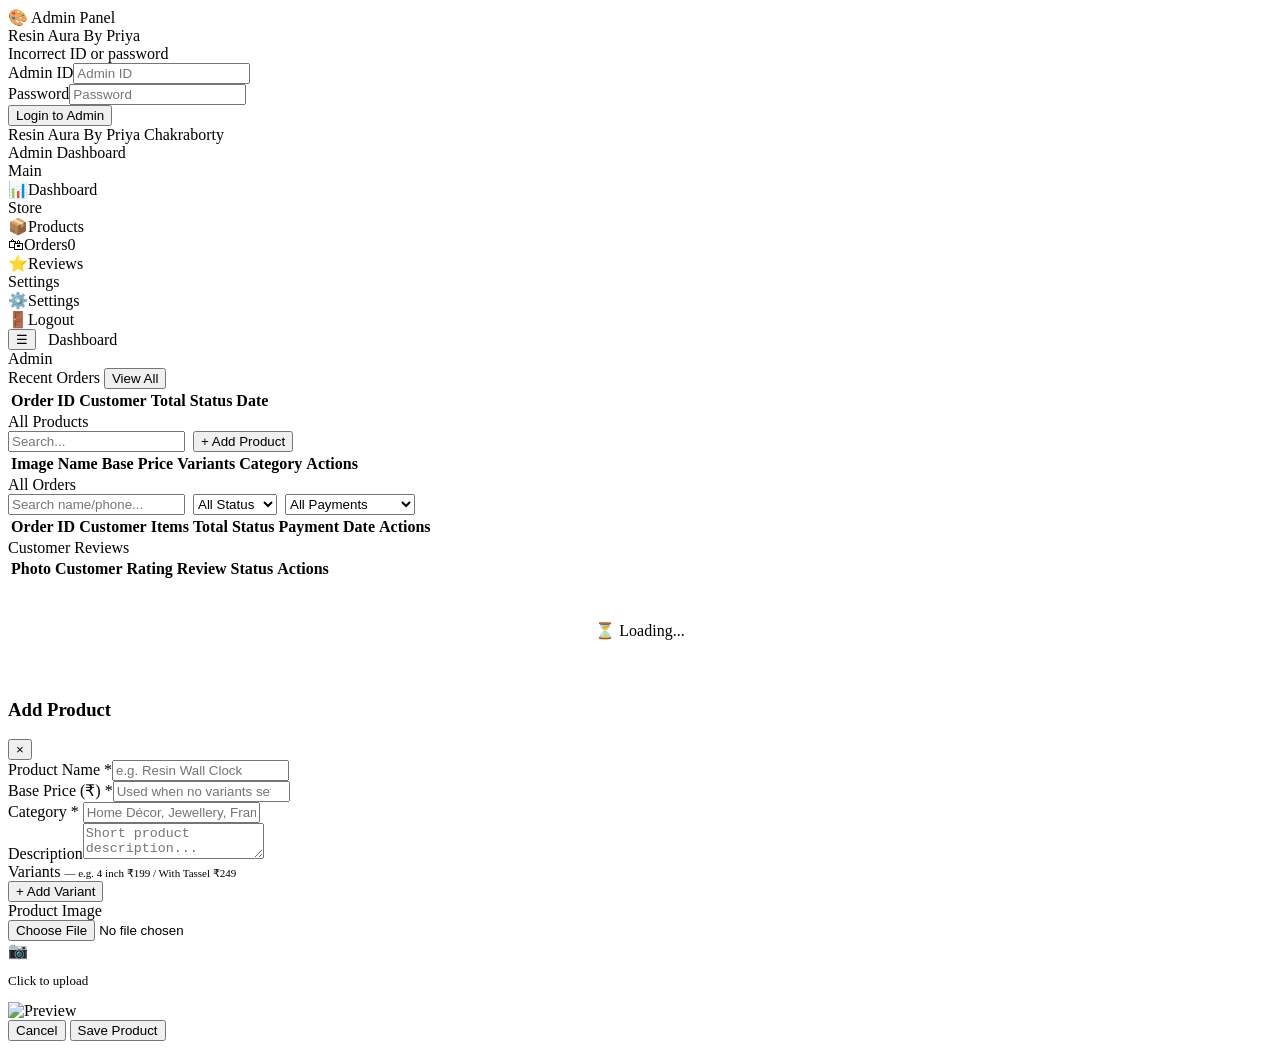
==== commit a6a4fc1e: "Update print statement from 'Hello' to 'Goodbye'" ====
--- a/admin/index.html
+++ b/admin/index.html
@@ -3,155 +3,33 @@
 <head>
 <meta charset="UTF-8">
 <meta name="viewport" content="width=device-width, initial-scale=1.0">
-<title>Admin — Resin Arts & Craft</title>
-<link href="https://fonts.googleapis.com/css2?family=Playfair+Display:wght@700&family=DM+Sans:wght@300;400;500;600&display=swap" rel="stylesheet">
-<style>
-:root{--brown:#5a3e2b;--amber:#c06c2d;--amber-light:#e8956d;--amber-pale:#fde8d8;--cream:#fdf6ee;--warm:#f5ebe0;--text:#2d1f14;--muted:#8c7060;--success:#2d7a4f;--danger:#c0392b;}
-*{box-sizing:border-box;margin:0;padding:0;}
-body{font-family:'DM Sans',sans-serif;background:var(--cream);color:var(--text);}
-#loginScreen{min-height:100vh;display:flex;align-items:center;justify-content:center;background:linear-gradient(135deg,var(--brown) 0%,#7a5540 60%,var(--amber) 100%);padding:20px;}
-.login-card{background:#fff;border-radius:20px;padding:36px;width:100%;max-width:380px;box-shadow:0 20px 60px rgba(0,0,0,.2);}
-.login-logo{font-family:'Playfair Display',serif;font-size:24px;color:var(--brown);text-align:center;margin-bottom:6px;}
-.login-sub{text-align:center;color:var(--muted);font-size:13px;margin-bottom:28px;}
-.form-group{margin-bottom:16px;}
-.form-group label{display:block;font-size:13px;font-weight:500;color:var(--brown);margin-bottom:5px;}
-.form-group input,.form-group textarea,.form-group select{width:100%;padding:11px 14px;border:1.5px solid #e0d0c0;border-radius:10px;font-size:14px;font-family:'DM Sans',sans-serif;color:var(--text);transition:border-color .2s;}
-.form-group input:focus,.form-group textarea:focus,.form-group select:focus{outline:none;border-color:var(--amber);}
-.form-group textarea{resize:none;height:72px;}
-.btn-primary{width:100%;padding:13px;background:var(--amber);color:#fff;border:none;border-radius:10px;font-size:15px;font-weight:600;cursor:pointer;font-family:'DM Sans',sans-serif;transition:background .2s;}
-.btn-primary:hover{background:#a85a24;}
-.login-err{color:var(--danger);font-size:13px;text-align:center;margin-bottom:12px;display:none;}
-#adminApp{display:none;}
-.sidebar{position:fixed;left:0;top:0;bottom:0;width:230px;background:var(--brown);z-index:100;overflow-y:auto;transition:transform .3s;display:flex;flex-direction:column;}
-@media(max-width:700px){.sidebar{transform:translateX(-100%);}.sidebar.open{transform:translateX(0);}}
-.sidebar-logo{padding:24px 20px 16px;border-bottom:1px solid rgba(255,255,255,.1);}
-.sidebar-logo .s-title{font-family:'Playfair Display',serif;color:#fff;font-size:17px;}
-.sidebar-logo .s-sub{color:rgba(255,255,255,.5);font-size:11px;margin-top:2px;}
-.nav-item{display:flex;align-items:center;gap:10px;padding:13px 20px;color:rgba(255,255,255,.7);cursor:pointer;font-size:14px;font-weight:500;transition:all .18s;border-left:3px solid transparent;}
-.nav-item:hover{color:#fff;background:rgba(255,255,255,.07);}
-.nav-item.active{color:#fff;background:rgba(255,255,255,.12);border-left-color:var(--amber-light);}
-.nav-icon{font-size:18px;width:22px;text-align:center;}
-.nav-badge{margin-left:auto;background:var(--amber-light);color:#fff;border-radius:10px;padding:1px 8px;font-size:11px;font-weight:700;}
-.nav-section{padding:16px 20px 6px;font-size:10px;text-transform:uppercase;letter-spacing:1px;color:rgba(255,255,255,.35);font-weight:600;}
-.sidebar-bottom{margin-top:auto;padding:14px 20px;border-top:1px solid rgba(255,255,255,.1);color:rgba(255,255,255,.6);cursor:pointer;font-size:14px;display:flex;align-items:center;gap:8px;transition:color .18s;}
-.sidebar-bottom:hover{color:#fff;}
-.main{margin-left:230px;min-height:100vh;}
-@media(max-width:700px){.main{margin-left:0;}}
-.topbar{background:#fff;border-bottom:1px solid var(--warm);padding:0 24px;height:58px;display:flex;align-items:center;justify-content:space-between;position:sticky;top:0;z-index:50;box-shadow:0 1px 8px rgba(0,0,0,.05);}
-.topbar-title{font-size:17px;font-weight:600;color:var(--brown);}
-.menu-toggle{display:none;background:none;border:none;font-size:22px;cursor:pointer;color:var(--brown);}
-@media(max-width:700px){.menu-toggle{display:block;}}
-.admin-badge{background:var(--amber-pale);color:var(--amber);border-radius:8px;padding:4px 10px;font-size:12px;font-weight:600;}
-.page{padding:24px;display:none;}
-.page.active{display:block;}
-.stats-grid{display:grid;grid-template-columns:repeat(auto-fit,minmax(140px,1fr));gap:14px;margin-bottom:24px;}
-.stat-card{background:#fff;border-radius:14px;padding:18px;box-shadow:0 2px 12px rgba(90,62,43,.08);}
-.stat-icon{font-size:26px;margin-bottom:8px;}
-.stat-num{font-size:26px;font-weight:700;color:var(--brown);}
-.stat-label{font-size:12px;color:var(--muted);margin-top:2px;}
-.stat-sub{font-size:12px;color:var(--amber);font-weight:600;margin-top:2px;}
-.section-card{background:#fff;border-radius:14px;box-shadow:0 2px 12px rgba(90,62,43,.08);overflow:hidden;margin-bottom:20px;}
-.section-card-header{padding:16px 20px;border-bottom:1px solid var(--warm);display:flex;align-items:center;justify-content:space-between;flex-wrap:wrap;gap:10px;}
-.section-card-title{font-weight:600;font-size:16px;color:var(--brown);}
-.table-wrap{overflow-x:auto;}
-table{width:100%;border-collapse:collapse;}
-th{background:var(--cream);padding:11px 14px;text-align:left;font-size:12px;font-weight:600;text-transform:uppercase;letter-spacing:.5px;color:var(--muted);white-space:nowrap;}
-td{padding:11px 14px;border-top:1px solid var(--warm);font-size:13px;vertical-align:middle;}
-tr:hover td{background:#fdf9f6;}
-.product-thumb{width:44px;height:44px;border-radius:8px;object-fit:cover;background:var(--warm);}
-.tag{display:inline-block;border-radius:20px;padding:3px 10px;font-size:11px;font-weight:600;}
-.tag-pending{background:#fef3e2;color:#e67e22;}
-.tag-confirmed{background:#e8f4fd;color:#2980b9;}
-.tag-shipped{background:#f4ecfe;color:#8e44ad;}
-.tag-delivered{background:#e8f8f0;color:#27ae60;}
-.tag-cancelled{background:#fde8e8;color:var(--danger);}
-.tag-cat{background:var(--amber-pale);color:var(--amber);}
-.btn-sm{padding:5px 12px;border-radius:7px;font-size:12px;font-weight:600;cursor:pointer;border:none;font-family:'DM Sans',sans-serif;transition:all .18s;}
-.btn-danger{background:#fde8e8;color:var(--danger);}
-.btn-danger:hover{background:var(--danger);color:#fff;}
-.btn-edit{background:var(--amber-pale);color:var(--amber);}
-.btn-edit:hover{background:var(--amber);color:#fff;}
-.btn-view{background:#e8f4fd;color:#2980b9;}
-.btn-view:hover{background:#2980b9;color:#fff;}
-.btn-add{background:var(--amber);color:#fff;border:none;border-radius:10px;padding:9px 18px;font-size:13px;font-weight:600;cursor:pointer;font-family:'DM Sans',sans-serif;transition:background .2s;}
-.btn-add:hover{background:#a85a24;}
-.table-search{padding:8px 14px;border:1.5px solid #e0d0c0;border-radius:8px;font-size:13px;font-family:'DM Sans',sans-serif;width:min(200px,100%);}
-.table-search:focus{outline:none;border-color:var(--amber);}
-select.table-search{cursor:pointer;width:auto;}
-.modal-overlay{position:fixed;inset:0;background:rgba(0,0,0,.5);z-index:400;display:flex;align-items:center;justify-content:center;padding:16px;opacity:0;pointer-events:none;transition:opacity .22s;}
-.modal-overlay.show{opacity:1;pointer-events:all;}
-.modal-box{background:#fff;border-radius:18px;width:100%;max-width:520px;padding:26px;box-shadow:0 20px 60px rgba(0,0,0,.2);transform:translateY(24px);transition:transform .25s;max-height:90vh;overflow-y:auto;}
-.modal-overlay.show .modal-box{transform:translateY(0);}
-.modal-header{display:flex;align-items:center;justify-content:space-between;margin-bottom:20px;}
-.modal-header h3{font-family:'Playfair Display',serif;font-size:20px;color:var(--brown);}
-.btn-close{background:none;border:none;font-size:24px;cursor:pointer;color:var(--muted);line-height:1;}
-.modal-actions{display:flex;gap:10px;margin-top:20px;}
-.btn-cancel-m{flex:1;padding:11px;background:var(--warm);color:var(--brown);border:none;border-radius:9px;cursor:pointer;font-size:14px;font-family:'DM Sans',sans-serif;}
-.btn-save{flex:2;padding:11px;background:var(--amber);color:#fff;border:none;border-radius:9px;cursor:pointer;font-size:14px;font-weight:600;font-family:'DM Sans',sans-serif;}
-.img-preview{width:100%;height:160px;object-fit:cover;border-radius:10px;margin-top:8px;display:none;}
-.img-preview.show{display:block;}
-.upload-area{border:2px dashed #e0d0c0;border-radius:10px;padding:20px;text-align:center;cursor:pointer;transition:border-color .2s;position:relative;}
-.upload-area:hover{border-color:var(--amber);}
-.upload-area input{position:absolute;inset:0;opacity:0;cursor:pointer;}
-.upload-area .u-icon{font-size:28px;margin-bottom:6px;}
-
-/* VARIANTS UI */
-.variant-list{margin-bottom:10px;}
-.variant-row{display:flex;gap:8px;align-items:center;margin-bottom:8px;background:var(--cream);border-radius:8px;padding:8px 10px;}
-.variant-row input{flex:1;padding:7px 10px;border:1.5px solid #e0d0c0;border-radius:8px;font-size:13px;font-family:'DM Sans',sans-serif;}
-.variant-row input:focus{outline:none;border-color:var(--amber);}
-.btn-rm-var{background:none;border:none;color:var(--danger);cursor:pointer;font-size:18px;padding:0 4px;}
-.btn-add-var{background:var(--amber-pale);color:var(--amber);border:none;border-radius:8px;padding:7px 14px;font-size:13px;font-weight:600;cursor:pointer;font-family:'DM Sans',sans-serif;margin-top:4px;}
-
-/* ORDER DETAIL */
-.order-detail-row{display:flex;justify-content:space-between;font-size:14px;padding:8px 0;border-bottom:1px solid var(--warm);}
-.order-detail-row:last-child{border:none;}
-.odl{color:var(--muted);}
-.odv{font-weight:600;text-align:right;max-width:60%;word-break:break-word;}
-.status-select{border:1.5px solid #e0d0c0;border-radius:8px;padding:5px 10px;font-size:13px;font-family:'DM Sans',sans-serif;cursor:pointer;}
-
-/* ORDER LOG */
-.log-section{margin-top:16px;border-top:1px solid var(--warm);padding-top:14px;}
-.log-title{font-size:12px;font-weight:700;color:var(--muted);text-transform:uppercase;letter-spacing:.6px;margin-bottom:10px;}
-.log-entry-admin{display:flex;gap:8px;font-size:13px;margin-bottom:8px;align-items:flex-start;}
-.log-dot-a{width:8px;height:8px;border-radius:50%;background:var(--amber);flex-shrink:0;margin-top:4px;}
-.log-action-a{font-weight:600;}
-.log-time-a{font-size:11px;color:var(--muted);}
-.log-note-form{background:var(--cream);border-radius:10px;padding:12px;margin-top:10px;}
-.log-note-form textarea{width:100%;padding:9px 12px;border:1.5px solid #e0d0c0;border-radius:8px;font-size:13px;font-family:'DM Sans',sans-serif;resize:none;height:64px;}
-.log-note-form textarea:focus{outline:none;border-color:var(--amber);}
-.btn-log{margin-top:8px;padding:8px 16px;background:var(--amber);color:#fff;border:none;border-radius:8px;font-size:13px;font-weight:600;cursor:pointer;font-family:'DM Sans',sans-serif;}
-
-.toast{position:fixed;bottom:24px;left:50%;transform:translateX(-50%) translateY(60px);background:var(--success);color:#fff;border-radius:12px;padding:12px 22px;font-size:14px;font-weight:500;z-index:9999;transition:transform .3s,opacity .3s;opacity:0;white-space:nowrap;}
-.toast.show{transform:translateX(-50%) translateY(0);opacity:1;}
-.mob-overlay{display:none;position:fixed;inset:0;background:rgba(0,0,0,.4);z-index:90;}
-@media(max-width:700px){.mob-overlay.show{display:block;}}
-.empty-state{text-align:center;padding:50px 20px;color:var(--muted);}
-.empty-state .icon{font-size:40px;margin-bottom:10px;}
-</style>
+<title>Admin — Resin Aura By Priya</title>
+<link rel="stylesheet" href="css/admin.css">
 </head>
 <body>
 
 <div id="loginScreen">
   <div class="login-card">
     <div class="login-logo">🎨 Admin Panel</div>
-    <div class="login-sub">Resin Arts & Craft</div>
+    <div class="login-sub">Resin Aura By Priya</div>
     <div class="login-err" id="loginErr">Incorrect ID or password</div>
     <div class="form-group"><label>Admin ID</label><input type="text" id="adminId" placeholder="Admin ID" autocomplete="off"></div>
     <div class="form-group"><label>Password</label><input type="password" id="adminPass" placeholder="Password"></div>
-    <button class="btn-primary" onclick="doAdminLogin()">Login</button>
+    <button class="btn-primary" onclick="doAdminLogin()">Login to Admin</button>
+   <!-- <p style="text-align:center;margin-top:14px;font-size:12px;color:var(--muted)">Default: ID = <strong>admin</strong> | Pass = <strong>resign123</strong></p> -- IGNORE -->
   </div>
 </div>
 
 <div id="adminApp">
   <div class="mob-overlay" id="mobOverlay" onclick="closeSidebar()"></div>
   <div class="sidebar" id="sidebar">
-    <div class="sidebar-logo"><div class="s-title">Resin Arts & Craft</div><div class="s-sub">Admin Dashboard</div></div>
+    <div class="sidebar-logo"><div class="s-title">Resin Aura By Priya Chakraborty</div><div class="s-sub">Admin Dashboard</div></div>
     <div class="nav-section">Main</div>
     <div class="nav-item active" onclick="showPage('dashboard',this)"><span class="nav-icon">📊</span>Dashboard</div>
     <div class="nav-section">Store</div>
     <div class="nav-item" onclick="showPage('products',this)"><span class="nav-icon">📦</span>Products</div>
     <div class="nav-item" onclick="showPage('orders',this)"><span class="nav-icon">🛍</span>Orders<span class="nav-badge" id="pendingBadge">0</span></div>
+    <div class="nav-item" onclick="showPage('reviews',this)"><span class="nav-icon">⭐</span>Reviews</div>
     <div class="nav-section">Settings</div>
     <div class="nav-item" onclick="showPage('settings',this)"><span class="nav-icon">⚙️</span>Settings</div>
     <div class="sidebar-bottom" onclick="adminLogout()"><span>🚪</span>Logout</div>
@@ -166,65 +44,62 @@
       <span class="admin-badge">Admin</span>
     </div>
 
-    <!-- DASHBOARD -->
     <div class="page active" id="page-dashboard">
       <div class="stats-grid" id="statsGrid"></div>
       <div class="section-card">
-        <div class="section-card-header"><span class="section-card-title">Recent Orders</span></div>
+        <div class="section-card-header">
+          <span class="section-card-title">Recent Orders</span>
+          <button class="btn-add" onclick="showPage('orders',document.querySelectorAll('.nav-item')[3])">View All</button>
+        </div>
         <div class="table-wrap"><table><thead><tr><th>Order ID</th><th>Customer</th><th>Total</th><th>Status</th><th>Date</th></tr></thead><tbody id="recentBody"></tbody></table></div>
       </div>
     </div>
 
-    <!-- PRODUCTS -->
     <div class="page" id="page-products">
       <div class="section-card">
         <div class="section-card-header">
-          <span class="section-card-title">Products</span>
+          <span class="section-card-title">All Products</span>
           <div style="display:flex;gap:8px;flex-wrap:wrap">
             <input type="text" class="table-search" placeholder="Search..." id="pSearch" oninput="renderProductTable()">
             <button class="btn-add" onclick="openProductModal()">+ Add Product</button>
           </div>
         </div>
-        <div class="table-wrap"><table><thead><tr><th>Image</th><th>Name</th><th>Price</th><th>Variants</th><th>Category</th><th>Actions</th></tr></thead><tbody id="productBody"></tbody></table></div>
+        <div class="table-wrap"><table><thead><tr><th>Image</th><th>Name</th><th>Base Price</th><th>Variants</th><th>Category</th><th>Actions</th></tr></thead><tbody id="productBody"></tbody></table></div>
       </div>
     </div>
 
-    <!-- ORDERS -->
     <div class="page" id="page-orders">
       <div class="section-card">
         <div class="section-card-header">
           <span class="section-card-title">All Orders</span>
           <div style="display:flex;gap:8px;flex-wrap:wrap">
-            <input type="text" class="table-search" placeholder="Search..." id="oSearch" oninput="renderOrderTable()">
+            <input type="text" class="table-search" placeholder="Search name/phone..." id="oSearch" oninput="renderOrderTable()">
             <select class="table-search" id="statusFilter" onchange="renderOrderTable()">
               <option value="">All Status</option>
               <option>Pending</option><option>Confirmed</option><option>Shipped</option><option>Delivered</option><option>Cancelled</option>
             </select>
+            <select class="table-search" id="payFilter" onchange="renderOrderTable()">
+              <option value="">All Payments</option>
+              <option value="verify">Needs Verification</option>
+              <option value="paid">Paid</option>
+              <option value="pending">Unpaid</option>
+            </select>
           </div>
         </div>
-        <div class="table-wrap"><table><thead><tr><th>Order ID</th><th>Customer</th><th>Phone</th><th>Items</th><th>Total</th><th>Status</th><th>Date</th><th>Actions</th></tr></thead><tbody id="orderBody"></tbody></table></div>
+        <div class="table-wrap"><table><thead><tr><th>Order ID</th><th>Customer</th><th>Items</th><th>Total</th><th>Status</th><th>Payment</th><th>Date</th><th>Actions</th></tr></thead><tbody id="orderBody"></tbody></table></div>
       </div>
     </div>
 
-    <!-- SETTINGS -->
+    <div class="page" id="page-reviews">
+      <div class="section-card">
+        <div class="section-card-header"><span class="section-card-title">Customer Reviews</span></div>
+        <div class="table-wrap"><table><thead><tr><th>Photo</th><th>Customer</th><th>Rating</th><th>Review</th><th>Status</th><th>Actions</th></tr></thead><tbody id="reviewBody"></tbody></table></div>
+      </div>
+    </div>
+
+    <!-- Settings rendered by JS -->
     <div class="page" id="page-settings">
-      <div class="section-card">
-        <div class="section-card-header"><span class="section-card-title">Change Admin Password</span></div>
-        <div style="padding:20px;max-width:400px">
-          <div class="form-group"><label>Current Password</label><input type="password" id="currPass" placeholder="Current password"></div>
-          <div class="form-group"><label>New Password</label><input type="password" id="newPass" placeholder="New password (min 6)"></div>
-          <div class="form-group"><label>Confirm New Password</label><input type="password" id="confPass" placeholder="Confirm new password"></div>
-          <button class="btn-primary" onclick="changePassword()">Update Password</button>
-          <p style="font-size:12px;color:var(--muted);margin-top:10px">Password is saved to the cloud database permanently.</p>
-        </div>
-      </div>
-      <div class="section-card" style="margin-top:20px">
-        <div class="section-card-header"><span class="section-card-title">Danger Zone</span></div>
-        <div style="padding:20px">
-          <p style="font-size:13px;color:var(--muted);margin-bottom:14px">These actions are irreversible.</p>
-          <button class="btn-sm btn-danger" style="padding:9px 16px;font-size:13px" onclick="clearAllOrders()">🗑 Clear All Orders</button>
-        </div>
-      </div>
+      <div id="settingsContent"><div style="text-align:center;padding:40px;color:var(--muted)">⏳ Loading...</div></div>
     </div>
   </div>
 </div>
@@ -234,351 +109,34 @@
   <div class="modal-box">
     <div class="modal-header"><h3 id="productModalTitle">Add Product</h3><button class="btn-close" onclick="closeProductModal()">×</button></div>
     <div class="form-group"><label>Product Name *</label><input type="text" id="pName" placeholder="e.g. Resin Wall Clock"></div>
-    <div class="form-group"><label>Base Price (₹) *</label><input type="number" id="pPrice" placeholder="Used when no variants" min="0"></div>
-    <div class="form-group"><label>Category *</label><input type="text" id="pCat" placeholder="Home Décor, Jewellery, Frames..." list="catList"><datalist id="catList"></datalist></div>
+    <div class="form-group"><label>Base Price (₹) *</label><input type="number" id="pPrice" placeholder="Used when no variants set" min="0"></div>
+    <div class="form-group">
+      <label>Category *</label>
+      <input type="text" id="pCat" placeholder="Home Décor, Jewellery, Frames..." list="catList">
+      <datalist id="catList"></datalist>
+    </div>
     <div class="form-group"><label>Description</label><textarea id="pDesc" placeholder="Short product description..."></textarea></div>
     <div class="form-group">
-      <label>Variants (optional) <span style="font-size:11px;color:var(--muted)">— e.g. 4 inch / 6 inch / With Tassel</span></label>
+      <label>Variants <span style="font-size:11px;color:var(--muted)">— e.g. 4 inch ₹199 / With Tassel ₹249</span></label>
       <div class="variant-list" id="variantList"></div>
       <button class="btn-add-var" onclick="addVariantRow()">+ Add Variant</button>
     </div>
     <div class="form-group">
       <label>Product Image</label>
-      <div class="upload-area"><input type="file" id="pImage" accept="image/*" onchange="previewImg(this)"><div class="u-icon">📷</div><p style="font-size:13px;color:var(--muted)">Click to upload image</p></div>
+      <div class="upload-area"><input type="file" id="pImage" accept="image/*" onchange="previewImg(this)"><div class="u-icon">📷</div><p style="font-size:13px;color:var(--muted)">Click to upload</p></div>
       <img class="img-preview" id="imgPreview" alt="Preview">
     </div>
-    <div class="modal-actions"><button class="btn-cancel-m" onclick="closeProductModal()">Cancel</button><button class="btn-save" onclick="saveProduct()">Save Product</button></div>
+    <div class="modal-actions">
+      <button class="btn-cancel-m" onclick="closeProductModal()">Cancel</button>
+      <button class="btn-save" onclick="saveProduct()">Save Product</button>
+    </div>
   </div>
 </div>
 
-<!-- ORDER DETAIL MODAL -->
 <div class="modal-overlay" id="orderModal"><div class="modal-box" id="orderModalBox"></div></div>
-
 <div class="toast" id="toast"></div>
 
-<script>
-const SB_URL='https://qylcnaygpamgzdaokdku.supabase.co';
-const SB_KEY='eyJhbGciOiJIUzI1NiIsInR5cCI6IkpXVCJ9.eyJpc3MiOiJzdXBhYmFzZSIsInJlZiI6InF5bGNuYXlncGFtZ3pkYW9rZGt1Iiwicm9sZSI6ImFub24iLCJpYXQiOjE3Nzc3NTQyNjgsImV4cCI6MjA5MzMzMDI2OH0._JDbEt1gcUpV4TgZpUJrPuEw0EGnF-j6chmCMyOxlGE';
-
-async function sb(path,opt={}){
-  const r=await fetch(SB_URL+'/rest/v1/'+path,{
-    headers:{'apikey':SB_KEY,'Authorization':'Bearer '+SB_KEY,'Content-Type':'application/json','Prefer':opt.prefer||'return=representation',...(opt.headers||{})},
-    ...opt
-  });
-  if(!r.ok){const e=await r.text();throw new Error(e);}
-  const t=await r.text();return t?JSON.parse(t):[];
-}
-
-let allProducts=[],allOrders=[],adminCreds=null;
-
-/* ─── ADMIN AUTH ─── */
-async function loadAdminCreds(){
-  try{
-    const r=await sb('admin_settings?key=in.(admin_id,admin_password)');
-    const obj={};r.forEach(x=>obj[x.key]=x.value);
-    adminCreds={id:obj.admin_id||'admin',password:obj.admin_password||'resign123'};
-  }catch(e){adminCreds={id:'admin',password:'resign123'};}
-}
-
-async function doAdminLogin(){
-  const id=document.getElementById('adminId').value.trim();
-  const pass=document.getElementById('adminPass').value;
-  if(!adminCreds)await loadAdminCreds();
-  if(id===adminCreds.id&&pass===adminCreds.password){
-    document.getElementById('loginScreen').style.display='none';
-    document.getElementById('adminApp').style.display='block';
-    initAdmin();
-  }else{
-    document.getElementById('loginErr').style.display='block';
-    setTimeout(()=>document.getElementById('loginErr').style.display='none',3000);
-  }
-}
-document.getElementById('adminPass').addEventListener('keydown',e=>{if(e.key==='Enter')doAdminLogin();});
-
-function adminLogout(){if(!confirm('Logout?'))return;document.getElementById('adminApp').style.display='none';document.getElementById('loginScreen').style.display='flex';document.getElementById('adminId').value='';document.getElementById('adminPass').value='';}
-
-/* ─── NAV ─── */
-function showPage(name,el){
-  document.querySelectorAll('.page').forEach(p=>p.classList.remove('active'));
-  document.querySelectorAll('.nav-item').forEach(n=>n.classList.remove('active'));
-  document.getElementById('page-'+name).classList.add('active');
-  el&&el.classList.add('active');
-  const titles={dashboard:'Dashboard',products:'Products',orders:'Orders',settings:'Settings'};
-  document.getElementById('topbarTitle').textContent=titles[name]||name;
-  if(name==='products')renderProductTable();
-  if(name==='orders')renderOrderTable();
-  if(name==='dashboard')renderDashboard();
-  closeSidebar();
-}
-function toggleSidebar(){document.getElementById('sidebar').classList.toggle('open');document.getElementById('mobOverlay').classList.toggle('show');}
-function closeSidebar(){document.getElementById('sidebar').classList.remove('open');document.getElementById('mobOverlay').classList.remove('show');}
-
-/* ─── INIT ─── */
-async function initAdmin(){
-  [allProducts,allOrders]=await Promise.all([
-    sb('products?order=id.asc').catch(()=>[]),
-    sb('orders?order=created_at.desc').catch(()=>[])
-  ]);
-  renderDashboard();updatePendingBadge();
-}
-function updatePendingBadge(){document.getElementById('pendingBadge').textContent=allOrders.filter(o=>o.status==='Pending').length;}
-
-/* ─── DASHBOARD ─── */
-function renderDashboard(){
-  const rev=allOrders.filter(o=>o.status==='Delivered').reduce((s,o)=>s+(o.total||0),0);
-  const pend=allOrders.filter(o=>o.status==='Pending').length;
-  document.getElementById('statsGrid').innerHTML=`
-    <div class="stat-card"><div class="stat-icon">📦</div><div class="stat-num">${allProducts.length}</div><div class="stat-label">Products</div></div>
-    <div class="stat-card"><div class="stat-icon">🛍</div><div class="stat-num">${allOrders.length}</div><div class="stat-label">Total Orders</div><div class="stat-sub">${pend} Pending</div></div>
-    <div class="stat-card"><div class="stat-icon">💰</div><div class="stat-num">₹${rev.toLocaleString('en-IN')}</div><div class="stat-label">Revenue (Delivered)</div></div>
-    <div class="stat-card"><div class="stat-icon">⏳</div><div class="stat-num">${pend}</div><div class="stat-label">Pending Orders</div></div>`;
-  const tbody=document.getElementById('recentBody');
-  const recent=allOrders.slice(0,6);
-  if(!recent.length){tbody.innerHTML=`<tr><td colspan="5"><div class="empty-state"><div class="icon">🛍</div><p>No orders yet</p></div></td></tr>`;return;}
-  tbody.innerHTML=recent.map(o=>`<tr>
-    <td><strong>${o.id}</strong></td><td>${o.customer_name}</td>
-    <td><strong>₹${o.total}</strong></td>
-    <td><span class="tag tag-${o.status.toLowerCase()}">${o.status}</span></td>
-    <td style="color:var(--muted);font-size:12px">${o.date||''}</td>
-  </tr>`).join('');
-}
-
-/* ─── PRODUCTS TABLE ─── */
-function renderProductTable(){
-  const q=(document.getElementById('pSearch')?.value||'').toLowerCase();
-  const list=q?allProducts.filter(p=>p.name.toLowerCase().includes(q)||p.category.toLowerCase().includes(q)):allProducts;
-  const tbody=document.getElementById('productBody');
-  if(!list.length){tbody.innerHTML=`<tr><td colspan="6"><div class="empty-state"><div class="icon">📦</div><p>No products</p></div></td></tr>`;return;}
-  tbody.innerHTML=list.map(p=>{
-    const vars=p.variants||[];
-    const imgSrc=p.image?(p.image.startsWith('data:')?p.image:'../'+p.image):'';
-    return `<tr>
-      <td>${imgSrc?`<img class="product-thumb" src="${imgSrc}" alt="${p.name}" onerror="this.style.display='none'">`:'—'}</td>
-      <td><strong>${p.name}</strong></td>
-      <td><strong>₹${p.price}</strong></td>
-      <td>${vars.length?vars.map(v=>`<span class="tag tag-cat" style="margin:2px">${v.label}: ₹${v.price}</span>`).join(''):'<span style="color:var(--muted);font-size:12px">No variants</span>'}</td>
-      <td><span class="tag tag-cat">${p.category}</span></td>
-      <td>
-        <button class="btn-sm btn-edit" onclick="editProduct(${p.id})">Edit</button>
-        <button class="btn-sm btn-danger" onclick="deleteProduct(${p.id})" style="margin-left:6px">Delete</button>
-      </td>
-    </tr>`;
-  }).join('');
-}
-
-/* ─── PRODUCT MODAL ─── */
-let editingId=null,imgData=null;
-function openProductModal(id){
-  editingId=id||null;imgData=null;
-  document.getElementById('imgPreview').classList.remove('show');
-  document.getElementById('pImage').value='';
-  document.getElementById('variantList').innerHTML='';
-  const cats=[...new Set(allProducts.map(p=>p.category))];
-  document.getElementById('catList').innerHTML=cats.map(c=>`<option value="${c}">`).join('');
-  if(id){
-    const p=allProducts.find(x=>x.id===id);
-    document.getElementById('productModalTitle').textContent='Edit Product';
-    document.getElementById('pName').value=p.name;
-    document.getElementById('pPrice').value=p.price;
-    document.getElementById('pCat').value=p.category;
-    document.getElementById('pDesc').value=p.description||'';
-    (p.variants||[]).forEach(v=>addVariantRow(v.label,v.price));
-    if(p.image){const img=document.getElementById('imgPreview');img.src=p.image.startsWith('data:')?p.image:'../'+p.image;img.classList.add('show');}
-  }else{
-    document.getElementById('productModalTitle').textContent='Add Product';
-    ['pName','pPrice','pCat','pDesc'].forEach(id=>document.getElementById(id).value='');
-  }
-  document.getElementById('productModal').classList.add('show');
-}
-function editProduct(id){openProductModal(id);}
-function closeProductModal(){document.getElementById('productModal').classList.remove('show');}
-function previewImg(input){
-  const f=input.files[0];if(!f)return;
-  const r=new FileReader();
-  r.onload=e=>{imgData=e.target.result;const img=document.getElementById('imgPreview');img.src=imgData;img.classList.add('show');};
-  r.readAsDataURL(f);
-}
-function addVariantRow(label='',price=''){
-  const div=document.createElement('div');div.className='variant-row';
-  div.innerHTML=`<input type="text" placeholder="Label (e.g. 4 inch)" value="${label}">
-    <input type="number" placeholder="Price ₹" value="${price}" min="0" style="max-width:100px">
-    <button class="btn-rm-var" onclick="this.parentElement.remove()">×</button>`;
-  document.getElementById('variantList').appendChild(div);
-}
-async function saveProduct(){
-  const name=document.getElementById('pName').value.trim();
-  const price=parseInt(document.getElementById('pPrice').value)||0;
-  const cat=document.getElementById('pCat').value.trim();
-  const desc=document.getElementById('pDesc').value.trim();
-  if(!name||!cat){showToast('Please fill Name and Category');return;}
-  const varRows=document.querySelectorAll('#variantList .variant-row');
-  const variants=[];
-  varRows.forEach(row=>{
-    const inputs=row.querySelectorAll('input');
-    const lbl=inputs[0].value.trim(),pr=parseInt(inputs[1].value);
-    if(lbl&&pr)variants.push({label:lbl,price:pr});
-  });
-  try{
-    if(editingId){
-      const upd={name,price,category:cat,description:desc,variants};
-      if(imgData)upd.image=imgData;
-      await sb('products?id=eq.'+editingId,{method:'PATCH',body:JSON.stringify(upd)});
-      const idx=allProducts.findIndex(p=>p.id===editingId);
-      if(idx!==-1)allProducts[idx]={...allProducts[idx],...upd};
-    }else{
-      const newP={name,price,category:cat,description:desc,variants,image:imgData||''};
-      const r=await sb('products',{method:'POST',body:JSON.stringify(newP)});
-      if(r&&r[0])allProducts.push(r[0]);
-    }
-    closeProductModal();renderProductTable();renderDashboard();
-    showToast(editingId?'Product updated ✓':'Product added ✓');
-  }catch(e){showToast('Error saving product');}
-}
-async function deleteProduct(id){
-  if(!confirm('Delete this product?'))return;
-  try{
-    await sb('products?id=eq.'+id,{method:'DELETE',prefer:'return=minimal'});
-    allProducts=allProducts.filter(p=>p.id!==id);
-    renderProductTable();renderDashboard();showToast('Product deleted');
-  }catch(e){showToast('Error deleting');}
-}
-
-/* ─── ORDERS TABLE ─── */
-async function renderOrderTable(){
-  try{allOrders=await sb('orders?order=created_at.desc');}catch(e){}
-  const q=(document.getElementById('oSearch')?.value||'').toLowerCase();
-  const sf=document.getElementById('statusFilter')?.value||'';
-  let list=allOrders;
-  if(q)list=list.filter(o=>o.id.toLowerCase().includes(q)||(o.customer_name||'').toLowerCase().includes(q)||(o.phone||'').includes(q));
-  if(sf)list=list.filter(o=>o.status===sf);
-  const tbody=document.getElementById('orderBody');
-  if(!list.length){tbody.innerHTML=`<tr><td colspan="8"><div class="empty-state"><div class="icon">🛍</div><p>No orders</p></div></td></tr>`;return;}
-  tbody.innerHTML=list.map(o=>`<tr>
-    <td><strong style="font-size:11px">${o.id}</strong></td>
-    <td>${o.customer_name}</td>
-    <td>${o.phone}</td>
-    <td style="font-size:12px;color:var(--muted);max-width:160px">${(o.items||[]).map(i=>`${i.name}${i.variant?' ('+i.variant+')':''} ×${i.qty}`).join(', ')}</td>
-    <td><strong>₹${o.total}</strong></td>
-    <td><select class="status-select" onchange="updateStatus('${o.id}',this.value)">
-      ${['Pending','Confirmed','Shipped','Delivered','Cancelled'].map(s=>`<option ${o.status===s?'selected':''}>${s}</option>`).join('')}
-    </select></td>
-    <td style="font-size:11px;color:var(--muted)">${o.date||''}</td>
-    <td>
-      <button class="btn-sm btn-view" onclick="viewOrder('${o.id}')">Details</button>
-      <button class="btn-sm btn-danger" onclick="deleteOrder('${o.id}')" style="margin-left:4px">Delete</button>
-    </td>
-  </tr>`).join('');
-  updatePendingBadge();
-}
-
-async function updateStatus(orderId,status){
-  try{
-    const o=allOrders.find(x=>x.id===orderId);if(!o)return;
-    const logs=[...(o.order_logs||[]),{time:new Date().toLocaleString('en-IN'),action:`Status changed to "${status}"`}];
-    await sb('orders?id=eq.'+orderId,{method:'PATCH',body:JSON.stringify({status,order_logs:logs})});
-    o.status=status;o.order_logs=logs;
-    updatePendingBadge();renderDashboard();
-    showToast(`Order → ${status} ✓`);
-  }catch(e){showToast('Error updating status');}
-}
-
-async function deleteOrder(id){
-  if(!confirm('Delete this order?'))return;
-  try{
-    await sb('orders?id=eq.'+id,{method:'DELETE',prefer:'return=minimal'});
-    allOrders=allOrders.filter(o=>o.id!==id);
-    renderOrderTable();updatePendingBadge();renderDashboard();
-    showToast('Order deleted');
-  }catch(e){showToast('Error deleting');}
-}
-
-function viewOrder(id){
-  const o=allOrders.find(x=>x.id===id);if(!o)return;
-  const logs=o.order_logs||[];
-  document.getElementById('orderModalBox').innerHTML=`
-    <div class="modal-header"><h3>Order Details</h3><button class="btn-close" onclick="closeOrderModal()">×</button></div>
-    <div class="order-detail-row"><span class="odl">Order ID</span><span class="odv">${o.id}</span></div>
-    <div class="order-detail-row"><span class="odl">Date</span><span class="odv">${o.date||''}</span></div>
-    <div class="order-detail-row"><span class="odl">Customer</span><span class="odv">${o.customer_name}</span></div>
-    <div class="order-detail-row"><span class="odl">Phone</span><span class="odv">${o.phone}</span></div>
-    <div class="order-detail-row"><span class="odl">Email</span><span class="odv">${o.email||'—'}</span></div>
-    <div class="order-detail-row"><span class="odl">Address</span><span class="odv">${o.address}</span></div>
-    <div class="order-detail-row"><span class="odl">Items</span><span class="odv">${(o.items||[]).map(i=>`${i.name}${i.variant?' ('+i.variant+')':''} ×${i.qty} = ₹${i.price*i.qty}`).join('<br>')}</span></div>
-    <div class="order-detail-row"><span class="odl">Total</span><span class="odv" style="color:var(--amber);font-size:16px">₹${o.total}</span></div>
-    ${o.note?`<div class="order-detail-row"><span class="odl">Note</span><span class="odv">${o.note}</span></div>`:''}
-    <div class="order-detail-row">
-      <span class="odl">Status</span>
-      <select class="status-select" onchange="updateStatus('${o.id}',this.value);closeOrderModal()">
-        ${['Pending','Confirmed','Shipped','Delivered','Cancelled'].map(s=>`<option ${o.status===s?'selected':''}>${s}</option>`).join('')}
-      </select>
-    </div>
-    <div class="log-section">
-      <div class="log-title">📋 Activity Log</div>
-      ${logs.length?logs.map(l=>`<div class="log-entry-admin">
-        <div class="log-dot-a"></div>
-        <div><div class="log-action-a">${l.action}</div><div class="log-time-a">${l.time}</div></div>
-      </div>`).join(''):'<p style="font-size:13px;color:var(--muted)">No activity yet.</p>'}
-      <div class="log-note-form">
-        <div style="font-size:13px;font-weight:600;color:var(--brown);margin-bottom:8px">Add Note / Log Entry</div>
-        <textarea id="logNote" placeholder="e.g. Contacted customer, confirmed colour preference..."></textarea>
-        <button class="btn-log" onclick="addLog('${o.id}')">Add Note</button>
-      </div>
-    </div>`;
-  document.getElementById('orderModal').classList.add('show');
-}
-
-async function addLog(orderId){
-  const note=document.getElementById('logNote')?.value.trim();
-  if(!note){showToast('Please type a note first');return;}
-  const o=allOrders.find(x=>x.id===orderId);if(!o)return;
-  const logs=[...(o.order_logs||[]),{time:new Date().toLocaleString('en-IN'),action:note}];
-  try{
-    await sb('orders?id=eq.'+orderId,{method:'PATCH',body:JSON.stringify({order_logs:logs})});
-    o.order_logs=logs;
-    closeOrderModal();showToast('Note added ✓');
-  }catch(e){showToast('Error adding note');}
-}
-
-function closeOrderModal(){document.getElementById('orderModal').classList.remove('show');}
-
-/* ─── SETTINGS ─── */
-async function changePassword(){
-  const curr=document.getElementById('currPass').value;
-  const nw=document.getElementById('newPass').value;
-  const conf=document.getElementById('confPass').value;
-  if(!adminCreds)await loadAdminCreds();
-  if(curr!==adminCreds.password){alert('Current password is incorrect.');return;}
-  if(nw.length<6){alert('New password must be at least 6 characters.');return;}
-  if(nw!==conf){alert('Passwords do not match.');return;}
-  try{
-    await sb('admin_settings?key=eq.admin_password',{method:'PATCH',body:JSON.stringify({value:nw})});
-    adminCreds.password=nw;
-    document.getElementById('currPass').value='';
-    document.getElementById('newPass').value='';
-    document.getElementById('confPass').value='';
-    showToast('Password updated permanently ✓');
-  }catch(e){showToast('Error updating password');}
-}
-
-async function clearAllOrders(){
-  if(!confirm('Delete ALL orders permanently?'))return;
-  try{
-    await sb('orders?id=neq.NONE_',{method:'DELETE',prefer:'return=minimal'});
-    allOrders=[];updatePendingBadge();renderDashboard();
-    showToast('All orders cleared');
-  }catch(e){showToast('Error clearing orders');}
-}
-
-/* ─── HELPERS ─── */
-function showToast(msg){
-  const t=document.getElementById('toast');t.textContent=msg;t.classList.add('show');
-  setTimeout(()=>t.classList.remove('show'),2800);
-}
-document.getElementById('productModal').addEventListener('click',function(e){if(e.target===this)closeProductModal();});
-document.getElementById('orderModal').addEventListener('click',function(e){if(e.target===this)closeOrderModal();});
-
-// Preload admin creds on page load
-loadAdminCreds();
-</script>
+<script src="../js/supabase.js"></script>
+<script src="js/admin.js"></script>
 </body>
 </html>
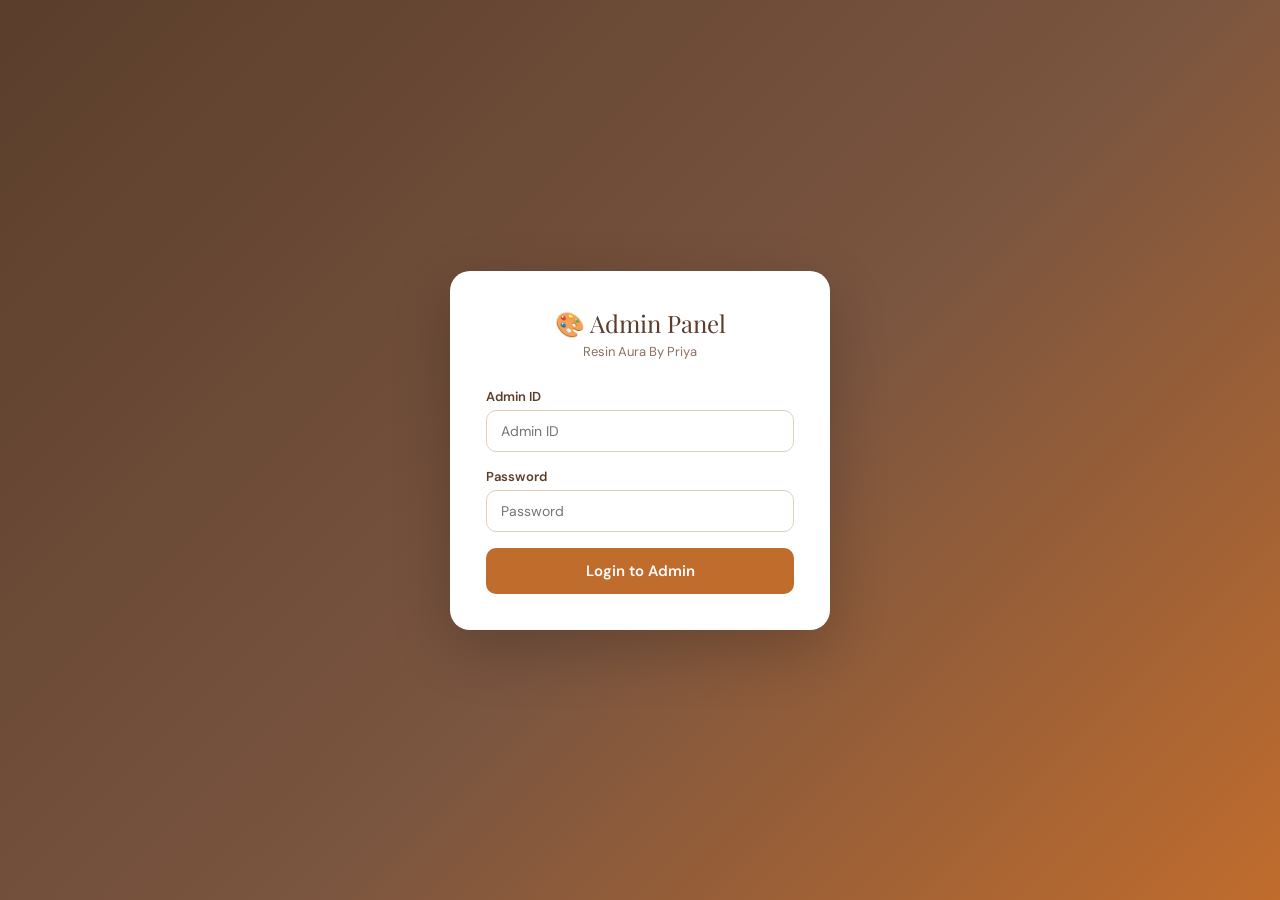
==== commit 08189814: "Updated website" ====
--- a/admin/index.html
+++ b/admin/index.html
@@ -30,6 +30,7 @@
     <div class="nav-item" onclick="showPage('products',this)"><span class="nav-icon">📦</span>Products</div>
     <div class="nav-item" onclick="showPage('orders',this)"><span class="nav-icon">🛍</span>Orders<span class="nav-badge" id="pendingBadge">0</span></div>
     <div class="nav-item" onclick="showPage('reviews',this)"><span class="nav-icon">⭐</span>Reviews</div>
+    <div class="nav-item" onclick="showPage('community',this)"><span class="nav-icon">🌸</span>Community<span class="nav-badge" id="communityBadge" style="display:none">!</span></div>
     <div class="nav-section">Settings</div>
     <div class="nav-item" onclick="showPage('settings',this)"><span class="nav-icon">⚙️</span>Settings</div>
     <div class="sidebar-bottom" onclick="adminLogout()"><span>🚪</span>Logout</div>
@@ -101,6 +102,11 @@
     <div class="page" id="page-settings">
       <div id="settingsContent"><div style="text-align:center;padding:40px;color:var(--muted)">⏳ Loading...</div></div>
     </div>
+
+    <!-- Community page rendered by JS -->
+    <div class="page" id="page-community">
+      <div id="communityContent"><div style="text-align:center;padding:40px;color:var(--muted)">⏳ Loading...</div></div>
+    </div>
   </div>
 </div>
 
--- a/admin/css/admin.css
+++ b/admin/css/admin.css
@@ -0,0 +1,173 @@
+/* ═══════════════════════════════════════════
+   ADMIN PANEL — Stylesheet
+   ═══════════════════════════════════════════ */
+@import url('https://fonts.googleapis.com/css2?family=Playfair+Display:wght@700&family=DM+Sans:wght@300;400;500;600&display=swap');
+
+:root {
+  --brown:#5a3e2b; --amber:#c06c2d; --amber-light:#e8956d;
+  --amber-pale:#fde8d8; --cream:#fdf6ee; --warm:#f5ebe0;
+  --text:#2d1f14; --muted:#8c7060;
+  --success:#2d7a4f; --danger:#c0392b; --info:#2980b9; --purple:#8e44ad;
+}
+*{box-sizing:border-box;margin:0;padding:0;}
+body{font-family:'DM Sans',sans-serif;background:var(--cream);color:var(--text);}
+
+/* LOGIN */
+#loginScreen{min-height:100vh;display:flex;align-items:center;justify-content:center;background:linear-gradient(135deg,var(--brown) 0%,#7a5540 55%,var(--amber) 100%);padding:20px;}
+.login-card{background:#fff;border-radius:20px;padding:36px;width:100%;max-width:380px;box-shadow:0 20px 60px rgba(0,0,0,.2);}
+.login-logo{font-family:'Playfair Display',serif;font-size:24px;color:var(--brown);text-align:center;margin-bottom:4px;}
+.login-sub{text-align:center;color:var(--muted);font-size:13px;margin-bottom:28px;}
+.login-err{color:var(--danger);font-size:13px;text-align:center;margin-bottom:12px;display:none;background:#fde8e8;padding:8px;border-radius:8px;}
+
+/* FORMS */
+.form-group{margin-bottom:16px;}
+.form-group label{display:block;font-size:13px;font-weight:600;color:var(--brown);margin-bottom:5px;}
+.form-group input,.form-group textarea,.form-group select{width:100%;padding:11px 14px;border:1.5px solid #e0d0c0;border-radius:10px;font-size:14px;font-family:'DM Sans',sans-serif;color:var(--text);transition:border-color .2s,box-shadow .2s;}
+.form-group input:focus,.form-group textarea:focus,.form-group select:focus{outline:none;border-color:var(--amber);box-shadow:0 0 0 3px var(--amber-pale);}
+.form-group textarea{resize:none;height:76px;}
+.btn-primary{width:100%;padding:13px;background:var(--amber);color:#fff;border:none;border-radius:10px;font-size:15px;font-weight:600;cursor:pointer;font-family:'DM Sans',sans-serif;transition:background .2s;}
+.btn-primary:hover{background:#a85a24;}
+
+/* ADMIN APP */
+#adminApp{display:none;}
+
+/* SIDEBAR */
+.sidebar{position:fixed;left:0;top:0;bottom:0;width:232px;background:var(--brown);z-index:100;overflow-y:auto;display:flex;flex-direction:column;transition:transform .3s;}
+@media(max-width:700px){.sidebar{transform:translateX(-100%);}.sidebar.open{transform:translateX(0);}}
+.sidebar-logo{padding:24px 20px 16px;border-bottom:1px solid rgba(255,255,255,.1);}
+.sidebar-logo .s-title{font-family:'Playfair Display',serif;color:#fff;font-size:17px;}
+.sidebar-logo .s-sub{color:rgba(255,255,255,.5);font-size:11px;margin-top:2px;}
+.nav-section{padding:16px 20px 6px;font-size:10px;text-transform:uppercase;letter-spacing:1px;color:rgba(255,255,255,.35);font-weight:600;}
+.nav-item{display:flex;align-items:center;gap:10px;padding:13px 20px;color:rgba(255,255,255,.7);cursor:pointer;font-size:14px;font-weight:500;transition:all .18s;border-left:3px solid transparent;}
+.nav-item:hover{color:#fff;background:rgba(255,255,255,.07);}
+.nav-item.active{color:#fff;background:rgba(255,255,255,.12);border-left-color:var(--amber-light);}
+.nav-icon{font-size:18px;width:22px;text-align:center;}
+.nav-badge{margin-left:auto;background:var(--amber-light);color:#fff;border-radius:10px;padding:1px 8px;font-size:11px;font-weight:700;}
+.sidebar-bottom{margin-top:auto;padding:14px 20px;border-top:1px solid rgba(255,255,255,.1);color:rgba(255,255,255,.6);cursor:pointer;font-size:14px;display:flex;align-items:center;gap:8px;transition:color .18s;}
+.sidebar-bottom:hover{color:#fff;}
+
+/* MAIN */
+.main{margin-left:232px;min-height:100vh;}
+@media(max-width:700px){.main{margin-left:0;}}
+.topbar{background:#fff;border-bottom:1px solid var(--warm);padding:0 24px;height:58px;display:flex;align-items:center;justify-content:space-between;position:sticky;top:0;z-index:50;box-shadow:0 1px 8px rgba(0,0,0,.05);}
+.topbar-title{font-size:17px;font-weight:600;color:var(--brown);}
+.menu-toggle{display:none;background:none;border:none;font-size:22px;cursor:pointer;color:var(--brown);}
+@media(max-width:700px){.menu-toggle{display:block;}}
+.admin-badge{background:var(--amber-pale);color:var(--amber);border-radius:8px;padding:4px 12px;font-size:12px;font-weight:600;}
+
+/* PAGES */
+.page{padding:24px;display:none;}
+.page.active{display:block;}
+
+/* STATS */
+.stats-grid{display:grid;grid-template-columns:repeat(auto-fit,minmax(140px,1fr));gap:14px;margin-bottom:24px;}
+.stat-card{background:#fff;border-radius:14px;padding:18px;box-shadow:0 2px 12px rgba(90,62,43,.08);}
+.stat-icon{font-size:28px;margin-bottom:8px;}
+.stat-num{font-size:26px;font-weight:700;color:var(--brown);}
+.stat-label{font-size:12px;color:var(--muted);margin-top:2px;}
+.stat-sub{font-size:12px;color:var(--amber);font-weight:600;margin-top:2px;}
+
+/* SECTION CARDS */
+.section-card{background:#fff;border-radius:14px;box-shadow:0 2px 12px rgba(90,62,43,.08);overflow:hidden;margin-bottom:20px;}
+.section-card-header{padding:16px 20px;border-bottom:1px solid var(--warm);display:flex;align-items:center;justify-content:space-between;flex-wrap:wrap;gap:10px;}
+.section-card-title{font-weight:600;font-size:16px;color:var(--brown);}
+
+/* TABLE */
+.table-wrap{overflow-x:auto;}
+table{width:100%;border-collapse:collapse;}
+th{background:var(--cream);padding:11px 14px;text-align:left;font-size:12px;font-weight:700;text-transform:uppercase;letter-spacing:.5px;color:var(--muted);white-space:nowrap;}
+td{padding:11px 14px;border-top:1px solid var(--warm);font-size:13px;vertical-align:middle;}
+tr:hover td{background:#fdf9f6;}
+.product-thumb{width:46px;height:46px;border-radius:8px;object-fit:cover;background:var(--warm);}
+
+/* TAGS */
+.tag{display:inline-block;border-radius:20px;padding:3px 10px;font-size:11px;font-weight:600;}
+.tag-pending{background:#fef3e2;color:#e67e22;}
+.tag-confirmed{background:#e8f4fd;color:var(--info);}
+.tag-shipped{background:#f4ecfe;color:var(--purple);}
+.tag-delivered{background:#e8f8f0;color:#27ae60;}
+.tag-cancelled{background:#fde8e8;color:var(--danger);}
+.tag-cat{background:var(--amber-pale);color:var(--amber);}
+.tag-paid{background:#e8f8f0;color:var(--success);}
+.tag-unpaid{background:#fef3e2;color:#e67e22;}
+
+/* BUTTONS */
+.btn-sm{padding:5px 12px;border-radius:7px;font-size:12px;font-weight:600;cursor:pointer;border:none;font-family:'DM Sans',sans-serif;transition:all .18s;}
+.btn-danger{background:#fde8e8;color:var(--danger);}
+.btn-danger:hover{background:var(--danger);color:#fff;}
+.btn-edit{background:var(--amber-pale);color:var(--amber);}
+.btn-edit:hover{background:var(--amber);color:#fff;}
+.btn-view{background:#e8f4fd;color:var(--info);}
+.btn-view:hover{background:var(--info);color:#fff;}
+.btn-add{background:var(--amber);color:#fff;border:none;border-radius:10px;padding:9px 18px;font-size:13px;font-weight:600;cursor:pointer;font-family:'DM Sans',sans-serif;transition:background .2s;}
+.btn-add:hover{background:#a85a24;}
+.btn-verify{background:#e8f8f0;color:var(--success);border:none;border-radius:7px;padding:5px 12px;font-size:12px;font-weight:600;cursor:pointer;font-family:'DM Sans',sans-serif;transition:all .18s;}
+.btn-verify:hover{background:var(--success);color:#fff;}
+
+/* SEARCH / FILTER */
+.table-search{padding:8px 14px;border:1.5px solid #e0d0c0;border-radius:8px;font-size:13px;font-family:'DM Sans',sans-serif;width:min(200px,100%);}
+.table-search:focus{outline:none;border-color:var(--amber);}
+select.table-search{cursor:pointer;width:auto;}
+
+/* MODALS */
+.modal-overlay{position:fixed;inset:0;background:rgba(0,0,0,.5);z-index:400;display:flex;align-items:center;justify-content:center;padding:16px;opacity:0;pointer-events:none;transition:opacity .22s;}
+.modal-overlay.show{opacity:1;pointer-events:all;}
+.modal-box{background:#fff;border-radius:18px;width:100%;max-width:520px;padding:26px;box-shadow:0 20px 60px rgba(0,0,0,.2);transform:translateY(24px);transition:transform .25s;max-height:90vh;overflow-y:auto;}
+.modal-overlay.show .modal-box{transform:translateY(0);}
+.modal-header{display:flex;align-items:center;justify-content:space-between;margin-bottom:20px;}
+.modal-header h3{font-family:'Playfair Display',serif;font-size:20px;color:var(--brown);}
+.btn-close{background:none;border:none;font-size:26px;cursor:pointer;color:var(--muted);line-height:1;}
+.modal-actions{display:flex;gap:10px;margin-top:20px;}
+.btn-cancel-m{flex:1;padding:11px;background:var(--warm);color:var(--brown);border:none;border-radius:9px;cursor:pointer;font-size:14px;font-family:'DM Sans',sans-serif;}
+.btn-save{flex:2;padding:11px;background:var(--amber);color:#fff;border:none;border-radius:9px;cursor:pointer;font-size:14px;font-weight:600;font-family:'DM Sans',sans-serif;}
+
+/* IMAGE UPLOAD */
+.upload-area{border:2px dashed #e0d0c0;border-radius:10px;padding:20px;text-align:center;cursor:pointer;transition:border-color .2s;position:relative;}
+.upload-area:hover{border-color:var(--amber);}
+.upload-area input{position:absolute;inset:0;opacity:0;cursor:pointer;}
+.u-icon{font-size:28px;margin-bottom:6px;}
+.img-preview{width:100%;height:160px;object-fit:cover;border-radius:10px;margin-top:8px;display:none;}
+.img-preview.show{display:block;}
+
+/* VARIANTS */
+.variant-list{margin-bottom:10px;}
+.variant-row{display:flex;gap:8px;align-items:center;margin-bottom:8px;background:var(--cream);border-radius:8px;padding:8px 10px;}
+.variant-row input{flex:1;padding:7px 10px;border:1.5px solid #e0d0c0;border-radius:8px;font-size:13px;font-family:'DM Sans',sans-serif;}
+.variant-row input:focus{outline:none;border-color:var(--amber);}
+.btn-rm-var{background:none;border:none;color:var(--danger);cursor:pointer;font-size:18px;padding:0 4px;line-height:1;}
+.btn-add-var{background:var(--amber-pale);color:var(--amber);border:none;border-radius:8px;padding:7px 14px;font-size:13px;font-weight:600;cursor:pointer;font-family:'DM Sans',sans-serif;margin-top:4px;}
+
+/* ORDER DETAIL */
+.order-detail-row{display:flex;justify-content:space-between;font-size:14px;padding:8px 0;border-bottom:1px solid var(--warm);}
+.order-detail-row:last-child{border:none;}
+.odl{color:var(--muted);flex-shrink:0;}
+.odv{font-weight:600;text-align:right;max-width:65%;word-break:break-word;}
+.status-select{border:1.5px solid #e0d0c0;border-radius:8px;padding:6px 10px;font-size:13px;font-family:'DM Sans',sans-serif;cursor:pointer;}
+.status-select:focus{outline:none;border-color:var(--amber);}
+
+/* LOG */
+.log-section{margin-top:16px;border-top:1px solid var(--warm);padding-top:14px;}
+.log-title{font-size:12px;font-weight:700;color:var(--muted);text-transform:uppercase;letter-spacing:.6px;margin-bottom:10px;}
+.log-entry-a{display:flex;gap:8px;font-size:13px;margin-bottom:8px;align-items:flex-start;}
+.log-dot-a{width:8px;height:8px;border-radius:50%;background:var(--amber);flex-shrink:0;margin-top:4px;}
+.log-action-a{font-weight:600;color:var(--text);}
+.log-time-a{font-size:11px;color:var(--muted);}
+.log-note-form{background:var(--cream);border-radius:10px;padding:12px;margin-top:10px;}
+.log-note-form label{display:block;font-size:12px;font-weight:600;color:var(--brown);margin-bottom:6px;}
+.log-note-form textarea{width:100%;padding:9px 12px;border:1.5px solid #e0d0c0;border-radius:8px;font-size:13px;font-family:'DM Sans',sans-serif;resize:none;height:64px;}
+.log-note-form textarea:focus{outline:none;border-color:var(--amber);}
+.btn-log{margin-top:8px;padding:8px 18px;background:var(--amber);color:#fff;border:none;border-radius:8px;font-size:13px;font-weight:600;cursor:pointer;font-family:'DM Sans',sans-serif;}
+
+/* PAYMENT BADGE */
+.payment-row{background:var(--cream);border-radius:10px;padding:10px 14px;margin-bottom:14px;}
+.payment-row .p-label{font-size:12px;color:var(--muted);margin-bottom:4px;}
+.payment-row .p-val{font-weight:600;font-size:14px;}
+.payment-row .utr-val{font-family:monospace;font-size:14px;color:var(--info);}
+
+/* TOAST */
+.toast{position:fixed;bottom:24px;left:50%;transform:translateX(-50%) translateY(60px);background:var(--brown);color:#fff;border-radius:12px;padding:12px 22px;font-size:14px;font-weight:500;z-index:9999;transition:transform .3s,opacity .3s;opacity:0;white-space:nowrap;box-shadow:0 8px 24px rgba(0,0,0,.2);}
+.toast.show{transform:translateX(-50%) translateY(0);opacity:1;}
+.mob-overlay{display:none;position:fixed;inset:0;background:rgba(0,0,0,.4);z-index:90;}
+@media(max-width:700px){.mob-overlay.show{display:block;}}
+.empty-state{text-align:center;padding:50px 20px;color:var(--muted);}
+.empty-state .icon{font-size:40px;margin-bottom:10px;}
